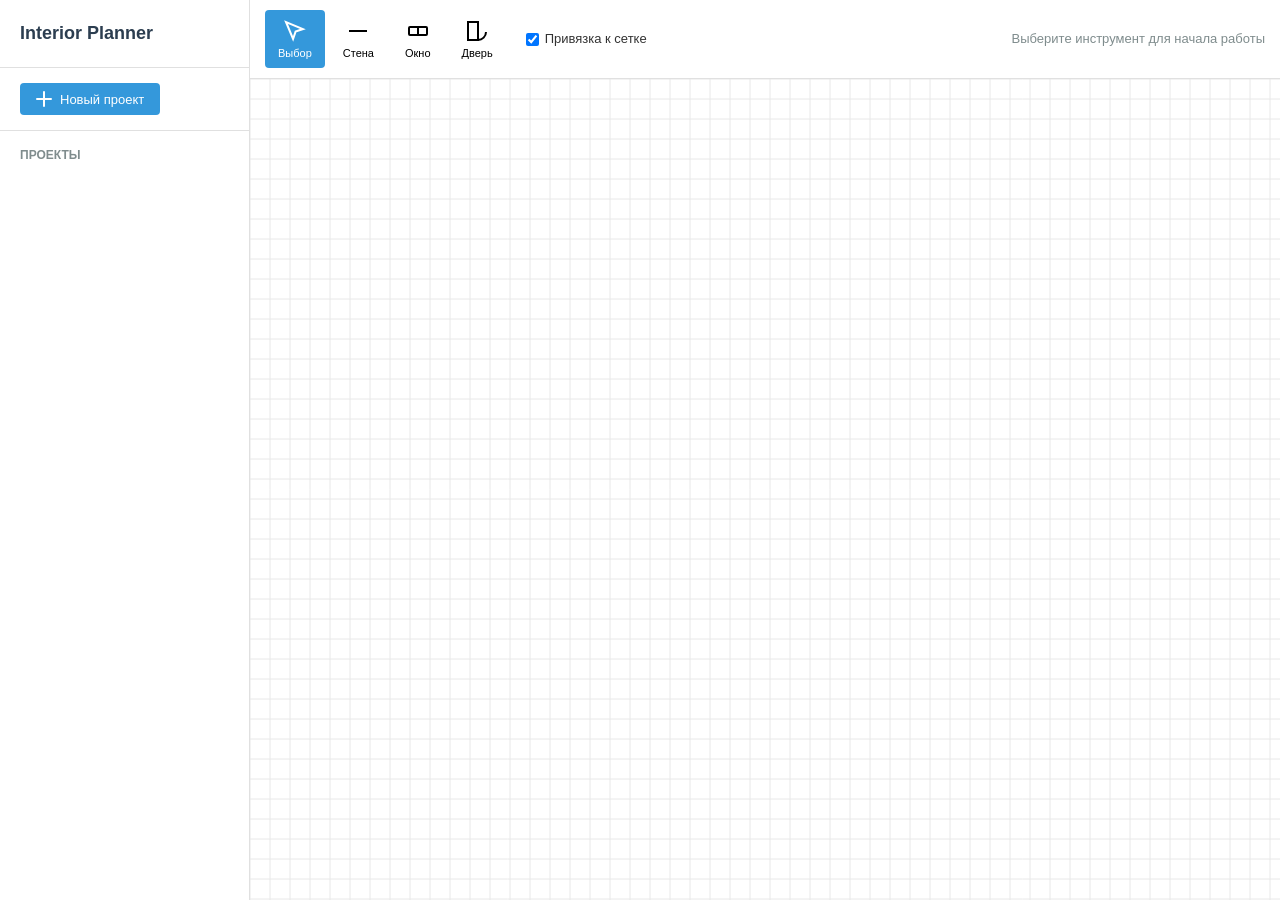
==== index.html @ abf4302a "Interior Planner MVP Implementation with Canvas Drawing and Project Management Key features implemen" ====
<!DOCTYPE html>
<html lang="ru">
<head>
    <meta charset="UTF-8">
    <meta name="viewport" content="width=device-width, initial-scale=1.0">
    <title>Interior Planner - Планировщик интерьеров</title>
    <link rel="stylesheet" href="styles.css">
</head>
<body>
    <div class="app-container">
        <!-- Sidebar - Project Manager -->
        <aside class="sidebar">
            <div class="sidebar-header">
                <h1>Interior Planner</h1>
            </div>
            <div class="project-controls">
                <button id="newProjectBtn" class="btn btn-primary">
                    <svg width="16" height="16" viewBox="0 0 16 16" fill="currentColor">
                        <path d="M8 0a1 1 0 0 1 1 1v6h6a1 1 0 1 1 0 2H9v6a1 1 0 1 1-2 0V9H1a1 1 0 0 1 0-2h6V1a1 1 0 0 1 1-1z"/>
                    </svg>
                    Новый проект
                </button>
            </div>
            <div class="projects-list">
                <h2>Проекты</h2>
                <ul id="projectsList"></ul>
            </div>
            <div class="selected-project-info" id="selectedProjectInfo" style="display: none;">
                <h3>Текущий проект</h3>
                <p id="currentProjectName"></p>
                <div class="project-actions">
                    <button id="duplicateProjectBtn" class="btn btn-secondary">
                        <svg width="16" height="16" viewBox="0 0 16 16" fill="currentColor">
                            <path d="M4 2a2 2 0 0 1 2-2h8a2 2 0 0 1 2 2v8a2 2 0 0 1-2 2H6a2 2 0 0 1-2-2V2zm2-1a1 1 0 0 0-1 1v8a1 1 0 0 0 1 1h8a1 1 0 0 0 1-1V2a1 1 0 0 0-1-1H6zM2 5a1 1 0 0 0-1 1v8a1 1 0 0 0 1 1h8a1 1 0 0 0 1-1v-1h1v1a2 2 0 0 1-2 2H2a2 2 0 0 1-2-2V6a2 2 0 0 1 2-2h1v1H2z"/>
                        </svg>
                        Копировать
                    </button>
                    <button id="deleteProjectBtn" class="btn btn-danger">
                        <svg width="16" height="16" viewBox="0 0 16 16" fill="currentColor">
                            <path d="M5.5 5.5A.5.5 0 0 1 6 6v6a.5.5 0 0 1-1 0V6a.5.5 0 0 1 .5-.5zm2.5 0a.5.5 0 0 1 .5.5v6a.5.5 0 0 1-1 0V6a.5.5 0 0 1 .5-.5zm3 .5a.5.5 0 0 0-1 0v6a.5.5 0 0 0 1 0V6z"/>
                            <path fill-rule="evenodd" d="M14.5 3a1 1 0 0 1-1 1H13v9a2 2 0 0 1-2 2H5a2 2 0 0 1-2-2V4h-.5a1 1 0 0 1-1-1V2a1 1 0 0 1 1-1H6a1 1 0 0 1 1-1h2a1 1 0 0 1 1 1h3.5a1 1 0 0 1 1 1v1zM4.118 4 4 4.059V13a1 1 0 0 0 1 1h6a1 1 0 0 0 1-1V4.059L11.882 4H4.118zM2.5 3V2h11v1h-11z"/>
                        </svg>
                        Удалить
                    </button>
                </div>
            </div>
        </aside>

        <!-- Main Content -->
        <main class="main-content">
            <!-- Toolbar -->
            <header class="toolbar">
                <div class="tool-group">
                    <button id="selectTool" class="tool-btn active" title="Выделение">
                        <svg width="24" height="24" viewBox="0 0 24 24" fill="none" stroke="currentColor" stroke-width="2">
                            <path d="M3 3l7.07 16.97 2.51-7.39 7.39-2.51L3 3z"/>
                        </svg>
                        <span>Выбор</span>
                    </button>
                    <button id="wallTool" class="tool-btn" title="Стена">
                        <svg width="24" height="24" viewBox="0 0 24 24" fill="none" stroke="currentColor" stroke-width="2">
                            <line x1="3" y1="12" x2="21" y2="12"/>
                        </svg>
                        <span>Стена</span>
                    </button>
                    <button id="windowTool" class="tool-btn" title="Окно">
                        <svg width="24" height="24" viewBox="0 0 24 24" fill="none" stroke="currentColor" stroke-width="2">
                            <rect x="3" y="8" width="18" height="8" rx="1"/>
                            <line x1="12" y1="8" x2="12" y2="16"/>
                        </svg>
                        <span>Окно</span>
                    </button>
                    <button id="doorTool" class="tool-btn" title="Дверь">
                        <svg width="24" height="24" viewBox="0 0 24 24" fill="none" stroke="currentColor" stroke-width="2">
                            <rect x="3" y="3" width="10" height="18"/>
                            <path d="M13 21a8 8 0 0 0 8-8"/>
                        </svg>
                        <span>Дверь</span>
                    </button>
                </div>
                <div class="tool-group">
                    <label class="checkbox-label">
                        <input type="checkbox" id="snapToGrid" checked>
                        <span>Привязка к сетке</span>
                    </label>
                </div>
                <div class="tool-info" id="toolInfo">
                    Выберите инструмент для начала работы
                </div>
            </header>

            <!-- Canvas Container -->
            <div class="canvas-container">
                <canvas id="planCanvas"></canvas>
            </div>

            <!-- Properties Panel -->
            <aside class="properties-panel" id="propertiesPanel" style="display: none;">
                <h3>Свойства</h3>
                <div id="propertiesContent"></div>
            </aside>
        </main>
    </div>

    <!-- Modal for new project -->
    <div id="modalOverlay" class="modal-overlay" style="display: none;">
        <div class="modal">
            <h2 id="modalTitle">Новый проект</h2>
            <input type="text" id="modalInput" placeholder="Название проекта" autofocus>
            <div class="modal-actions">
                <button id="modalCancelBtn" class="btn btn-secondary">Отмена</button>
                <button id="modalConfirmBtn" class="btn btn-primary">OK</button>
            </div>
        </div>
    </div>

    <!-- Room name input overlay -->
    <div id="roomNameInput" class="room-name-input" style="display: none;">
        <input type="text" id="roomNameField" placeholder="Название комнаты">
    </div>

    <script src="app.js"></script>
</body>
</html>
---- styles.css ----
/* Reset and Base Styles */
* {
    margin: 0;
    padding: 0;
    box-sizing: border-box;
}

body {
    font-family: -apple-system, BlinkMacSystemFont, 'Segoe UI', Roboto, Oxygen, Ubuntu, Cantarell, sans-serif;
    font-size: 14px;
    line-height: 1.5;
    color: #333;
    background-color: #f5f5f5;
    overflow: hidden;
}

/* App Container */
.app-container {
    display: flex;
    height: 100vh;
    width: 100vw;
}

/* Sidebar */
.sidebar {
    width: 280px;
    min-width: 280px;
    background-color: #fff;
    border-right: 1px solid #e0e0e0;
    display: flex;
    flex-direction: column;
    overflow-y: auto;
}

.sidebar-header {
    padding: 20px;
    border-bottom: 1px solid #e0e0e0;
}

.sidebar-header h1 {
    font-size: 18px;
    font-weight: 600;
    color: #2c3e50;
}

.project-controls {
    padding: 15px 20px;
    border-bottom: 1px solid #e0e0e0;
}

.projects-list {
    padding: 15px 20px;
    flex: 1;
    overflow-y: auto;
}

.projects-list h2 {
    font-size: 12px;
    font-weight: 600;
    color: #7f8c8d;
    text-transform: uppercase;
    margin-bottom: 10px;
}

#projectsList {
    list-style: none;
}

#projectsList li {
    padding: 10px 15px;
    margin-bottom: 5px;
    border-radius: 4px;
    cursor: pointer;
    transition: background-color 0.2s;
}

#projectsList li:hover {
    background-color: #f0f0f0;
}

#projectsList li.active {
    background-color: #3498db;
    color: white;
}

.selected-project-info {
    padding: 15px 20px;
    border-top: 1px solid #e0e0e0;
    background-color: #fafafa;
}

.selected-project-info h3 {
    font-size: 12px;
    font-weight: 600;
    color: #7f8c8d;
    text-transform: uppercase;
    margin-bottom: 5px;
}

#currentProjectName {
    font-size: 16px;
    font-weight: 500;
    margin-bottom: 15px;
}

.project-actions {
    display: flex;
    gap: 10px;
}

/* Buttons */
.btn {
    display: inline-flex;
    align-items: center;
    gap: 8px;
    padding: 8px 16px;
    border: none;
    border-radius: 4px;
    font-size: 13px;
    font-weight: 500;
    cursor: pointer;
    transition: all 0.2s;
}

.btn-primary {
    background-color: #3498db;
    color: white;
}

.btn-primary:hover {
    background-color: #2980b9;
}

.btn-secondary {
    background-color: #ecf0f1;
    color: #2c3e50;
}

.btn-secondary:hover {
    background-color: #bdc3c7;
}

.btn-danger {
    background-color: #e74c3c;
    color: white;
}

.btn-danger:hover {
    background-color: #c0392b;
}

/* Main Content */
.main-content {
    flex: 1;
    display: flex;
    flex-direction: column;
    overflow: hidden;
}

/* Toolbar */
.toolbar {
    display: flex;
    align-items: center;
    gap: 20px;
    padding: 10px 20px;
    background-color: #fff;
    border-bottom: 1px solid #e0e0e0;
}

.tool-group {
    display: flex;
    gap: 5px;
    align-items: center;
}

.tool-btn {
    display: flex;
    flex-direction: column;
    align-items: center;
    gap: 4px;
    padding: 8px 12px;
    border: 1px solid transparent;
    border-radius: 4px;
    background-color: transparent;
    cursor: pointer;
    transition: all 0.2s;
}

.tool-btn:hover {
    background-color: #f0f0f0;
}

.tool-btn.active {
    background-color: #3498db;
    color: white;
}

.tool-btn svg {
    width: 24px;
    height: 24px;
}

.tool-btn span {
    font-size: 11px;
}

.checkbox-label {
    display: flex;
    align-items: center;
    gap: 6px;
    font-size: 13px;
    cursor: pointer;
}

.tool-info {
    margin-left: auto;
    font-size: 13px;
    color: #7f8c8d;
}

/* Canvas Container */
.canvas-container {
    flex: 1;
    position: relative;
    overflow: hidden;
    background-color: #fff;
}

#planCanvas {
    display: block;
    cursor: crosshair;
}

/* Properties Panel */
.properties-panel {
    width: 250px;
    min-width: 250px;
    background-color: #fff;
    border-left: 1px solid #e0e0e0;
    padding: 15px 20px;
    overflow-y: auto;
}

.properties-panel h3 {
    font-size: 14px;
    font-weight: 600;
    margin-bottom: 15px;
    color: #2c3e50;
}

.property-item {
    margin-bottom: 15px;
}

.property-item label {
    display: block;
    font-size: 12px;
    color: #7f8c8d;
    margin-bottom: 5px;
}

.property-item input,
.property-item select {
    width: 100%;
    padding: 8px;
    border: 1px solid #e0e0e0;
    border-radius: 4px;
    font-size: 13px;
}

/* Modal */
.modal-overlay {
    position: fixed;
    top: 0;
    left: 0;
    right: 0;
    bottom: 0;
    background-color: rgba(0, 0, 0, 0.5);
    display: flex;
    align-items: center;
    justify-content: center;
    z-index: 1000;
}

.modal {
    background-color: #fff;
    padding: 30px;
    border-radius: 8px;
    min-width: 350px;
    max-width: 500px;
}

.modal h2 {
    font-size: 18px;
    font-weight: 600;
    margin-bottom: 20px;
    color: #2c3e50;
}

.modal input[type="text"] {
    width: 100%;
    padding: 10px;
    border: 1px solid #e0e0e0;
    border-radius: 4px;
    font-size: 14px;
    margin-bottom: 20px;
}

.modal-actions {
    display: flex;
    justify-content: flex-end;
    gap: 10px;
}

/* Room Name Input */
.room-name-input {
    position: absolute;
    z-index: 100;
}

.room-name-input input {
    padding: 8px 12px;
    border: 2px solid #3498db;
    border-radius: 4px;
    font-size: 14px;
    font-weight: 500;
    outline: none;
}

/* Responsive */
@media (max-width: 1366px) {
    .sidebar {
        width: 250px;
        min-width: 250px;
    }
    
    .toolbar {
        padding: 10px 15px;
    }
}
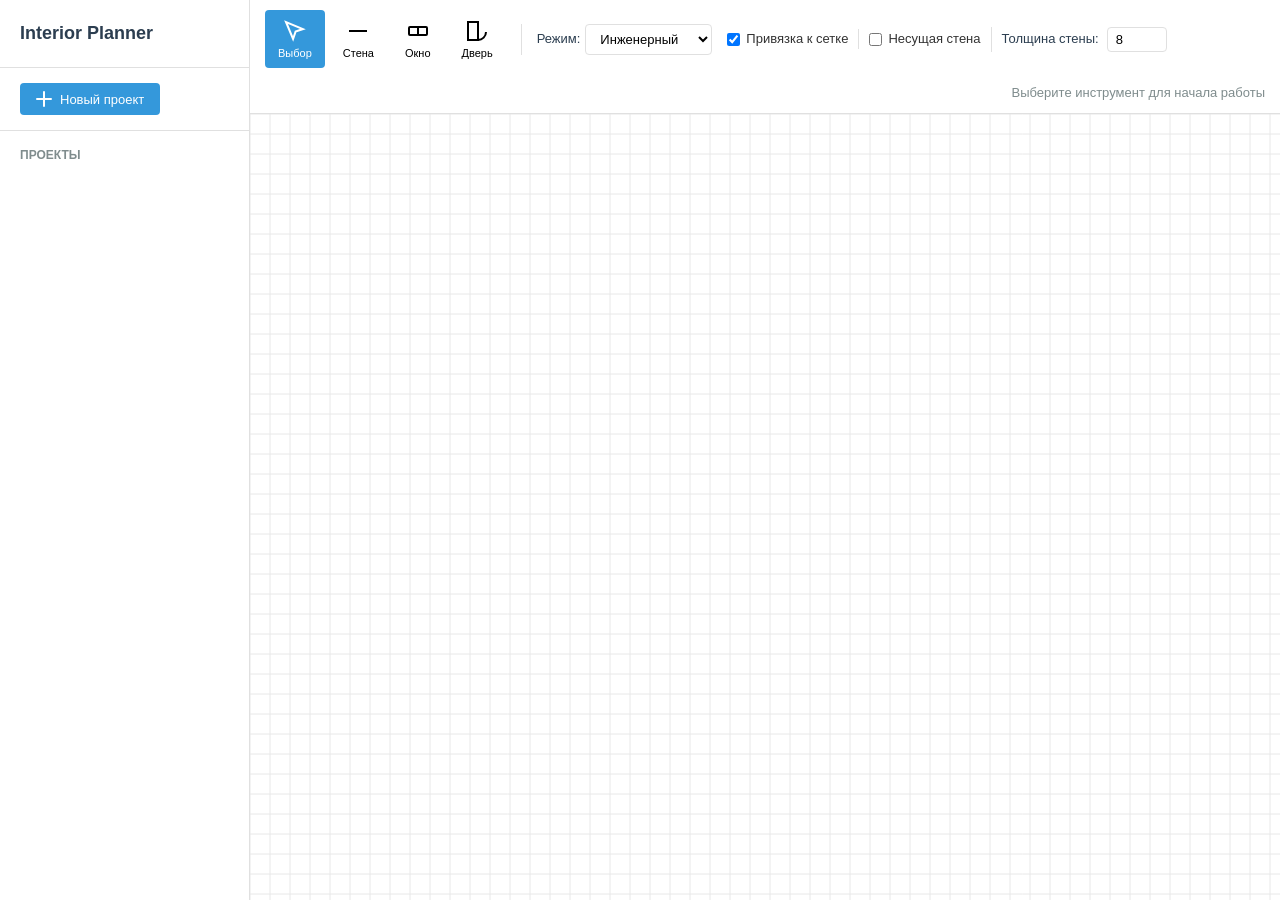
==== commit 372ac4da: "update branch" ====
--- a/index.html
+++ b/index.html
@@ -78,10 +78,25 @@
                         <span>Дверь</span>
                     </button>
                 </div>
+                <div class="tool-group mode-toggle">
+                    <label class="mode-label">Режим:</label>
+                    <select id="viewModeSelect">
+                        <option value="engineer">Инженерный</option>
+                        <option value="designer">Дизайнерский</option>
+                    </select>
+                </div>
                 <div class="tool-group">
                     <label class="checkbox-label">
                         <input type="checkbox" id="snapToGrid" checked>
                         <span>Привязка к сетке</span>
+                    </label>
+                    <label class="checkbox-label wall-type-label">
+                        <input type="checkbox" id="loadBearingWall">
+                        <span>Несущая стена</span>
+                    </label>
+                    <label class="tool-label">
+                        <span>Толщина стены:</span>
+                        <input type="number" id="wallThickness" value="8" min="4" max="40" step="2">
                     </label>
                 </div>
                 <div class="tool-info" id="toolInfo">
@@ -98,6 +113,66 @@
             <aside class="properties-panel" id="propertiesPanel" style="display: none;">
                 <h3>Свойства</h3>
                 <div id="propertiesContent"></div>
+            </aside>
+
+            <!-- Designer Mode Panel -->
+            <aside class="designer-panel" id="designerPanel" style="display: none;">
+                <h3>Мебель и отделка</h3>
+                <div class="designer-section">
+                    <h4>Мебель</h4>
+                    <div class="furniture-grid" id="furnitureGrid">
+                        <div class="furniture-item" data-type="bed">
+                            <div class="furniture-icon bed-icon"></div>
+                            <span>Кровать</span>
+                        </div>
+                        <div class="furniture-item" data-type="sofa">
+                            <div class="furniture-icon sofa-icon"></div>
+                            <span>Диван</span>
+                        </div>
+                        <div class="furniture-item" data-type="table">
+                            <div class="furniture-icon table-icon"></div>
+                            <span>Стол</span>
+                        </div>
+                        <div class="furniture-item" data-type="chair">
+                            <div class="furniture-icon chair-icon"></div>
+                            <span>Стул</span>
+                        </div>
+                        <div class="furniture-item" data-type="wardrobe">
+                            <div class="furniture-icon wardrobe-icon"></div>
+                            <span>Шкаф</span>
+                        </div>
+                        <div class="furniture-item" data-type="kitchen">
+                            <div class="furniture-icon kitchen-icon"></div>
+                            <span>Кухня</span>
+                        </div>
+                    </div>
+                </div>
+                <div class="designer-section">
+                    <h4>Покрытие пола</h4>
+                    <div class="floor-options" id="floorOptions">
+                        <button class="floor-btn" data-floor="none">Нет</button>
+                        <button class="floor-btn" data-floor="parquet">Паркет</button>
+                        <button class="floor-btn" data-floor="tile">Кафель</button>
+                        <button class="floor-btn" data-floor="carpet">Ковер</button>
+                        <label class="floor-btn upload-btn">
+                            Загрузить
+                            <input type="file" id="floorUpload" accept="image/*" style="display: none;">
+                        </label>
+                    </div>
+                </div>
+                <div class="designer-section">
+                    <h4>Обои (для комнат)</h4>
+                    <div class="wallpaper-options" id="wallpaperOptions">
+                        <button class="wallpaper-btn" data-wallpaper="none">Нет</button>
+                        <button class="wallpaper-btn" data-wallpaper="plain">Гладкие</button>
+                        <button class="wallpaper-btn" data-wallpaper="pattern">Узор</button>
+                        <button class="wallpaper-btn" data-wallpaper="brick">Кирпич</button>
+                        <label class="wallpaper-btn upload-btn">
+                            Загрузить
+                            <input type="file" id="wallpaperUpload" accept="image/*" style="display: none;">
+                        </label>
+                    </div>
+                </div>
             </aside>
         </main>
     </div>
--- a/styles.css
+++ b/styles.css
@@ -161,16 +161,37 @@
 .toolbar {
     display: flex;
     align-items: center;
-    gap: 20px;
+    gap: 15px;
     padding: 10px 20px;
     background-color: #fff;
     border-bottom: 1px solid #e0e0e0;
+    flex-wrap: wrap;
 }
 
 .tool-group {
     display: flex;
     gap: 5px;
     align-items: center;
+}
+
+.mode-toggle {
+    border-left: 1px solid #e0e0e0;
+    padding-left: 15px;
+}
+
+.mode-label {
+    font-size: 13px;
+    font-weight: 500;
+    color: #2c3e50;
+}
+
+#viewModeSelect {
+    padding: 6px 10px;
+    border: 1px solid #e0e0e0;
+    border-radius: 4px;
+    font-size: 13px;
+    background-color: #fff;
+    cursor: pointer;
 }
 
 .tool-btn {
@@ -210,6 +231,31 @@
     gap: 6px;
     font-size: 13px;
     cursor: pointer;
+}
+
+.wall-type-label {
+    border-left: 1px solid #e0e0e0;
+    padding-left: 10px;
+    margin-left: 5px;
+}
+
+.tool-label {
+    display: flex;
+    align-items: center;
+    gap: 8px;
+    font-size: 13px;
+    color: #2c3e50;
+    border-left: 1px solid #e0e0e0;
+    padding-left: 10px;
+    margin-left: 5px;
+}
+
+.tool-label input[type="number"] {
+    width: 60px;
+    padding: 4px 8px;
+    border: 1px solid #e0e0e0;
+    border-radius: 4px;
+    font-size: 13px;
 }
 
 .tool-info {
@@ -266,6 +312,149 @@
     border: 1px solid #e0e0e0;
     border-radius: 4px;
     font-size: 13px;
+}
+
+/* Designer Panel */
+.designer-panel {
+    width: 280px;
+    min-width: 280px;
+    background-color: #fff;
+    border-left: 1px solid #e0e0e0;
+    padding: 15px 20px;
+    overflow-y: auto;
+}
+
+.designer-panel h3 {
+    font-size: 14px;
+    font-weight: 600;
+    margin-bottom: 20px;
+    color: #2c3e50;
+}
+
+.designer-section {
+    margin-bottom: 25px;
+}
+
+.designer-section h4 {
+    font-size: 12px;
+    font-weight: 600;
+    color: #7f8c8d;
+    text-transform: uppercase;
+    margin-bottom: 12px;
+}
+
+.furniture-grid {
+    display: grid;
+    grid-template-columns: repeat(3, 1fr);
+    gap: 10px;
+}
+
+.furniture-item {
+    display: flex;
+    flex-direction: column;
+    align-items: center;
+    padding: 10px 5px;
+    border: 1px solid #e0e0e0;
+    border-radius: 4px;
+    cursor: pointer;
+    transition: all 0.2s;
+    text-align: center;
+}
+
+.furniture-item:hover {
+    background-color: #f0f0f0;
+    border-color: #3498db;
+}
+
+.furniture-item.selected {
+    background-color: #e8f4fc;
+    border-color: #3498db;
+}
+
+.furniture-item span {
+    font-size: 11px;
+    margin-top: 5px;
+    color: #2c3e50;
+}
+
+.furniture-icon {
+    width: 40px;
+    height: 40px;
+    border: 2px solid #2c3e50;
+    border-radius: 4px;
+}
+
+.bed-icon {
+    background: repeating-linear-gradient(45deg, #2c3e50, #2c3e50 2px, transparent 2px, transparent 4px);
+}
+
+.sofa-icon {
+    background: repeating-linear-gradient(90deg, #2c3e50, #2c3e50 2px, transparent 2px, transparent 4px);
+}
+
+.table-icon {
+    background: radial-gradient(circle, #2c3e50 2px, transparent 2px);
+    background-size: 6px 6px;
+}
+
+.chair-icon {
+    background: linear-gradient(45deg, #2c3e50 25%, transparent 25%, transparent 75%, #2c3e50 75%, #2c3e50),
+                linear-gradient(45deg, #2c3e50 25%, transparent 25%, transparent 75%, #2c3e50 75%, #2c3e50);
+    background-size: 4px 4px;
+    background-position: 0 0, 2px 2px;
+}
+
+.wardrobe-icon {
+    background: repeating-linear-gradient(0deg, #2c3e50, #2c3e50 2px, transparent 2px, transparent 6px);
+}
+
+.kitchen-icon {
+    background: repeating-linear-gradient(135deg, #2c3e50, #2c3e50 2px, transparent 2px, transparent 4px);
+}
+
+.floor-options,
+.wallpaper-options {
+    display: flex;
+    flex-wrap: wrap;
+    gap: 8px;
+}
+
+.floor-btn,
+.wallpaper-btn {
+    padding: 8px 12px;
+    border: 1px solid #e0e0e0;
+    border-radius: 4px;
+    background-color: #fff;
+    font-size: 12px;
+    cursor: pointer;
+    transition: all 0.2s;
+}
+
+.floor-btn:hover,
+.wallpaper-btn:hover {
+    background-color: #f0f0f0;
+}
+
+.floor-btn.active,
+.wallpaper-btn.active {
+    background-color: #3498db;
+    color: white;
+    border-color: #3498db;
+}
+
+.upload-btn {
+    position: relative;
+    overflow: hidden;
+}
+
+.upload-btn input {
+    position: absolute;
+    top: 0;
+    left: 0;
+    width: 100%;
+    height: 100%;
+    opacity: 0;
+    cursor: pointer;
 }
 
 /* Modal */
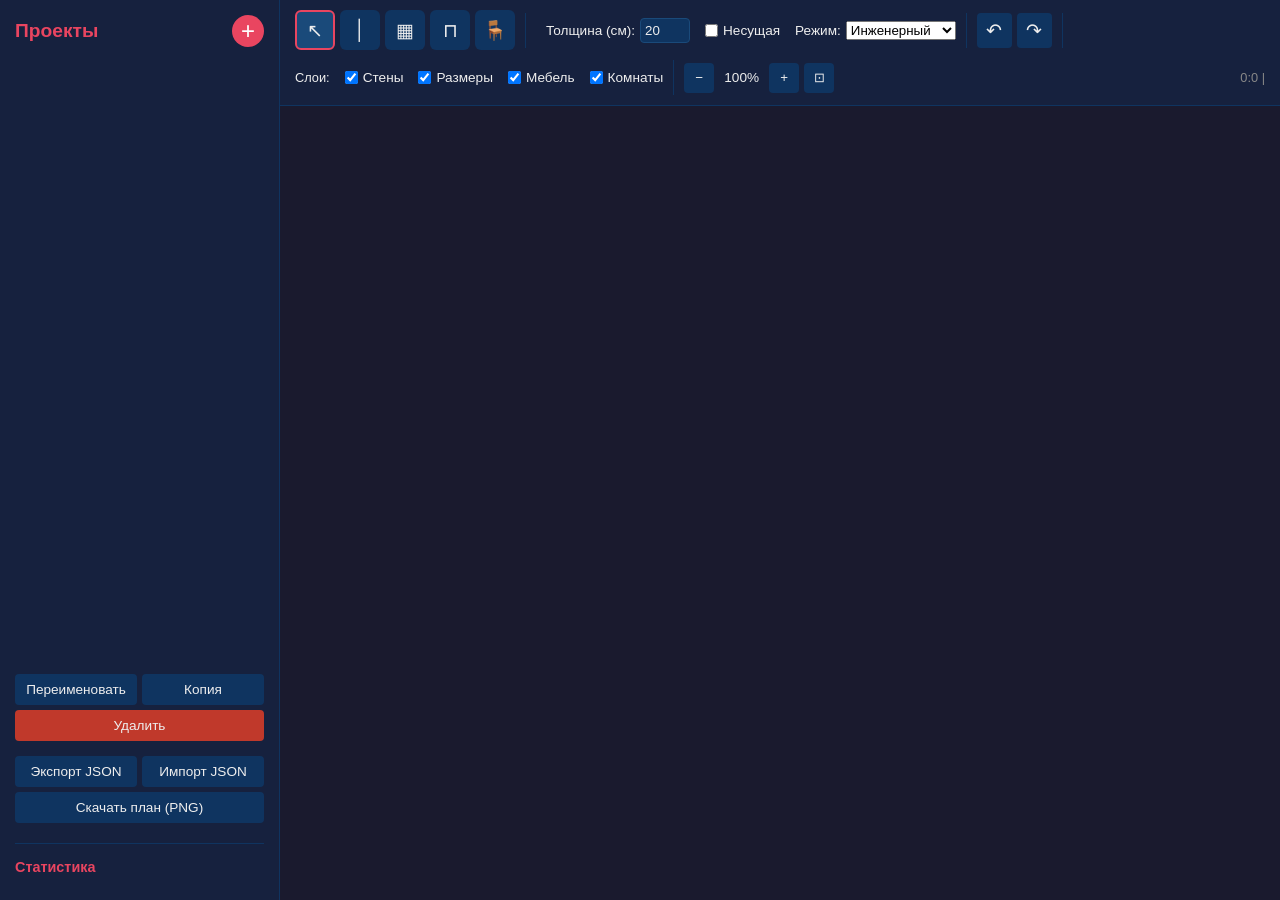
==== commit 5a5b3b8e: "update branch" ====
--- a/index.html
+++ b/index.html
@@ -3,197 +3,158 @@
 <head>
     <meta charset="UTF-8">
     <meta name="viewport" content="width=device-width, initial-scale=1.0">
-    <title>Interior Planner - Планировщик интерьеров</title>
+    <title>Interior Planner Pro</title>
     <link rel="stylesheet" href="styles.css">
 </head>
 <body>
-    <div class="app-container">
-        <!-- Sidebar - Project Manager -->
-        <aside class="sidebar">
-            <div class="sidebar-header">
-                <h1>Interior Planner</h1>
+    <div id="app">
+        <!-- Боковая панель проектов -->
+        <aside id="sidebar">
+            <div class="panel-header">
+                <h2>Проекты</h2>
+                <button id="btn-new-project" title="Новый проект">+</button>
             </div>
-            <div class="project-controls">
-                <button id="newProjectBtn" class="btn btn-primary">
-                    <svg width="16" height="16" viewBox="0 0 16 16" fill="currentColor">
-                        <path d="M8 0a1 1 0 0 1 1 1v6h6a1 1 0 1 1 0 2H9v6a1 1 0 1 1-2 0V9H1a1 1 0 0 1 0-2h6V1a1 1 0 0 1 1-1z"/>
-                    </svg>
-                    Новый проект
-                </button>
+            <ul id="project-list"></ul>
+            <div class="project-actions">
+                <button id="btn-rename">Переименовать</button>
+                <button id="btn-duplicate">Копия</button>
+                <button id="btn-delete" class="danger">Удалить</button>
             </div>
-            <div class="projects-list">
-                <h2>Проекты</h2>
-                <ul id="projectsList"></ul>
+            <div class="export-actions">
+                <button id="btn-export-json">Экспорт JSON</button>
+                <label for="file-import" class="btn-label">Импорт JSON</label>
+                <input type="file" id="file-import" accept=".json" style="display:none">
+                <button id="btn-export-img">Скачать план (PNG)</button>
             </div>
-            <div class="selected-project-info" id="selectedProjectInfo" style="display: none;">
-                <h3>Текущий проект</h3>
-                <p id="currentProjectName"></p>
-                <div class="project-actions">
-                    <button id="duplicateProjectBtn" class="btn btn-secondary">
-                        <svg width="16" height="16" viewBox="0 0 16 16" fill="currentColor">
-                            <path d="M4 2a2 2 0 0 1 2-2h8a2 2 0 0 1 2 2v8a2 2 0 0 1-2 2H6a2 2 0 0 1-2-2V2zm2-1a1 1 0 0 0-1 1v8a1 1 0 0 0 1 1h8a1 1 0 0 0 1-1V2a1 1 0 0 0-1-1H6zM2 5a1 1 0 0 0-1 1v8a1 1 0 0 0 1 1h8a1 1 0 0 0 1-1v-1h1v1a2 2 0 0 1-2 2H2a2 2 0 0 1-2-2V6a2 2 0 0 1 2-2h1v1H2z"/>
-                        </svg>
-                        Копировать
-                    </button>
-                    <button id="deleteProjectBtn" class="btn btn-danger">
-                        <svg width="16" height="16" viewBox="0 0 16 16" fill="currentColor">
-                            <path d="M5.5 5.5A.5.5 0 0 1 6 6v6a.5.5 0 0 1-1 0V6a.5.5 0 0 1 .5-.5zm2.5 0a.5.5 0 0 1 .5.5v6a.5.5 0 0 1-1 0V6a.5.5 0 0 1 .5-.5zm3 .5a.5.5 0 0 0-1 0v6a.5.5 0 0 0 1 0V6z"/>
-                            <path fill-rule="evenodd" d="M14.5 3a1 1 0 0 1-1 1H13v9a2 2 0 0 1-2 2H5a2 2 0 0 1-2-2V4h-.5a1 1 0 0 1-1-1V2a1 1 0 0 1 1-1H6a1 1 0 0 1 1-1h2a1 1 0 0 1 1 1h3.5a1 1 0 0 1 1 1v1zM4.118 4 4 4.059V13a1 1 0 0 0 1 1h6a1 1 0 0 0 1-1V4.059L11.882 4H4.118zM2.5 3V2h11v1h-11z"/>
-                        </svg>
-                        Удалить
-                    </button>
-                </div>
+            <div class="stats-panel">
+                <h3>Статистика</h3>
+                <div id="room-stats"></div>
+                <div id="total-area"></div>
             </div>
         </aside>
 
-        <!-- Main Content -->
-        <main class="main-content">
-            <!-- Toolbar -->
-            <header class="toolbar">
+        <!-- Основная область -->
+        <main id="workspace">
+            <!-- Верхняя панель инструментов -->
+            <header id="toolbar">
                 <div class="tool-group">
-                    <button id="selectTool" class="tool-btn active" title="Выделение">
-                        <svg width="24" height="24" viewBox="0 0 24 24" fill="none" stroke="currentColor" stroke-width="2">
-                            <path d="M3 3l7.07 16.97 2.51-7.39 7.39-2.51L3 3z"/>
-                        </svg>
-                        <span>Выбор</span>
-                    </button>
-                    <button id="wallTool" class="tool-btn" title="Стена">
-                        <svg width="24" height="24" viewBox="0 0 24 24" fill="none" stroke="currentColor" stroke-width="2">
-                            <line x1="3" y1="12" x2="21" y2="12"/>
-                        </svg>
-                        <span>Стена</span>
-                    </button>
-                    <button id="windowTool" class="tool-btn" title="Окно">
-                        <svg width="24" height="24" viewBox="0 0 24 24" fill="none" stroke="currentColor" stroke-width="2">
-                            <rect x="3" y="8" width="18" height="8" rx="1"/>
-                            <line x1="12" y1="8" x2="12" y2="16"/>
-                        </svg>
-                        <span>Окно</span>
-                    </button>
-                    <button id="doorTool" class="tool-btn" title="Дверь">
-                        <svg width="24" height="24" viewBox="0 0 24 24" fill="none" stroke="currentColor" stroke-width="2">
-                            <rect x="3" y="3" width="10" height="18"/>
-                            <path d="M13 21a8 8 0 0 0 8-8"/>
-                        </svg>
-                        <span>Дверь</span>
-                    </button>
+                    <button class="tool active" data-tool="select" title="Выбор (V)">↖</button>
+                    <button class="tool" data-tool="wall" title="Стена (W)">│</button>
+                    <button class="tool" data-tool="window" title="Окно (O)">▦</button>
+                    <button class="tool" data-tool="door" title="Дверь (D)">⊓</button>
+                    <button class="tool" data-tool="furniture" title="Мебель (F)">🪑</button>
                 </div>
-                <div class="tool-group mode-toggle">
-                    <label class="mode-label">Режим:</label>
-                    <select id="viewModeSelect">
-                        <option value="engineer">Инженерный</option>
-                        <option value="designer">Дизайнерский</option>
-                    </select>
-                </div>
-                <div class="tool-group">
-                    <label class="checkbox-label">
-                        <input type="checkbox" id="snapToGrid" checked>
-                        <span>Привязка к сетке</span>
-                    </label>
-                    <label class="checkbox-label wall-type-label">
-                        <input type="checkbox" id="loadBearingWall">
-                        <span>Несущая стена</span>
-                    </label>
-                    <label class="tool-label">
-                        <span>Толщина стены:</span>
-                        <input type="number" id="wallThickness" value="8" min="4" max="40" step="2">
+
+                <div class="separator"></div>
+
+                <div class="tool-group settings-group">
+                    <label>Толщина (см): <input type="number" id="wall-thickness" value="20" min="4" max="40"></label>
+                    <label><input type="checkbox" id="is-load-bearing"> Несущая</label>
+                    <label>Режим: 
+                        <select id="view-mode">
+                            <option value="engineering">Инженерный</option>
+                            <option value="designer">Дизайнерский</option>
+                        </select>
                     </label>
                 </div>
-                <div class="tool-info" id="toolInfo">
-                    Выберите инструмент для начала работы
+
+                <div class="separator"></div>
+
+                <div class="tool-group history-group">
+                    <button id="btn-undo" title="Отменить (Ctrl+Z)">↶</button>
+                    <button id="btn-redo" title="Повторить (Ctrl+Y)">↷</button>
+                </div>
+
+                <div class="separator"></div>
+                
+                <div class="tool-group layers-group">
+                    <span>Слои:</span>
+                    <label><input type="checkbox" id="layer-walls" checked> Стены</label>
+                    <label><input type="checkbox" id="layer-dims" checked> Размеры</label>
+                    <label><input type="checkbox" id="layer-furniture" checked> Мебель</label>
+                    <label><input type="checkbox" id="layer-rooms" checked> Комнаты</label>
+                </div>
+
+                <div class="separator"></div>
+
+                <div class="tool-group view-controls">
+                    <button id="btn-zoom-out" title="Уменьшить">−</button>
+                    <span id="zoom-level">100%</span>
+                    <button id="btn-zoom-in" title="Увеличить">+</button>
+                    <button id="btn-fit-view" title="Показать всё">⊡</button>
+                </div>
+
+                <div class="status-bar">
+                    <span id="coords">0:0</span> | <span id="length-display"></span>
                 </div>
             </header>
 
-            <!-- Canvas Container -->
-            <div class="canvas-container">
-                <canvas id="planCanvas"></canvas>
+            <!-- Холст -->
+            <div id="canvas-container">
+                <canvas id="plan-canvas"></canvas>
             </div>
 
-            <!-- Properties Panel -->
-            <aside class="properties-panel" id="propertiesPanel" style="display: none;">
+            <!-- Панель свойств (контекстная) -->
+            <aside id="properties-panel" class="hidden">
                 <h3>Свойства</h3>
-                <div id="propertiesContent"></div>
+                <div id="prop-content"></div>
+                <button id="btn-delete-obj" class="danger">Удалить объект</button>
             </aside>
 
-            <!-- Designer Mode Panel -->
-            <aside class="designer-panel" id="designerPanel" style="display: none;">
-                <h3>Мебель и отделка</h3>
+            <!-- Панель дизайнера (мебель и материалы) -->
+            <aside id="designer-panel" class="hidden">
+                <h3>Библиотека</h3>
+                
                 <div class="designer-section">
                     <h4>Мебель</h4>
-                    <div class="furniture-grid" id="furnitureGrid">
-                        <div class="furniture-item" data-type="bed">
-                            <div class="furniture-icon bed-icon"></div>
-                            <span>Кровать</span>
-                        </div>
-                        <div class="furniture-item" data-type="sofa">
-                            <div class="furniture-icon sofa-icon"></div>
-                            <span>Диван</span>
-                        </div>
-                        <div class="furniture-item" data-type="table">
-                            <div class="furniture-icon table-icon"></div>
-                            <span>Стол</span>
-                        </div>
-                        <div class="furniture-item" data-type="chair">
-                            <div class="furniture-icon chair-icon"></div>
-                            <span>Стул</span>
-                        </div>
-                        <div class="furniture-item" data-type="wardrobe">
-                            <div class="furniture-icon wardrobe-icon"></div>
-                            <span>Шкаф</span>
-                        </div>
-                        <div class="furniture-item" data-type="kitchen">
-                            <div class="furniture-icon kitchen-icon"></div>
-                            <span>Кухня</span>
-                        </div>
+                    <div class="furniture-grid">
+                        <div class="furniture-item" data-type="bed"><span class="f-icon">🛏️</span><small>Кровать</small></div>
+                        <div class="furniture-item" data-type="sofa"><span class="f-icon">🛋️</span><small>Диван</small></div>
+                        <div class="furniture-item" data-type="table"><span class="f-icon">🍽️</span><small>Стол</small></div>
+                        <div class="furniture-item" data-type="chair"><span class="f-icon">🪑</span><small>Стул</small></div>
+                        <div class="furniture-item" data-type="tv"><span class="f-icon">📺</span><small>ТВ</small></div>
+                        <div class="furniture-item" data-type="plant"><span class="f-icon">🌿</span><small>Растение</small></div>
+                        <div class="furniture-item" data-type="bath"><span class="f-icon">🛁</span><small>Ванна</small></div>
+                        <div class="furniture-item" data-type="toilet"><span class="f-icon">🚽</span><small>Унитаз</small></div>
+                        <div class="furniture-item" data-type="sink"><span class="f-icon">🚰</span><small>Раковина</small></div>
+                        <div class="furniture-item" data-type="fridge"><span class="f-icon">❄️</span><small>Холод.</small></div>
+                        <div class="furniture-item" data-type="stove"><span class="f-icon">🔥</span><small>Плита</small></div>
+                        <div class="furniture-item" data-type="wardrobe"><span class="f-icon">🚪</span><small>Шкаф</small></div>
+                        <div class="furniture-item" data-type="desk"><span class="f-icon">🖥️</span><small>Стол</small></div>
+                        <div class="furniture-item" data-type="shelf"><span class="f-icon">📚</span><small>Полка</small></div>
                     </div>
                 </div>
+
                 <div class="designer-section">
-                    <h4>Покрытие пола</h4>
-                    <div class="floor-options" id="floorOptions">
-                        <button class="floor-btn" data-floor="none">Нет</button>
-                        <button class="floor-btn" data-floor="parquet">Паркет</button>
-                        <button class="floor-btn" data-floor="tile">Кафель</button>
-                        <button class="floor-btn" data-floor="carpet">Ковер</button>
-                        <label class="floor-btn upload-btn">
-                            Загрузить
-                            <input type="file" id="floorUpload" accept="image/*" style="display: none;">
-                        </label>
+                    <h4>Материалы пола</h4>
+                    <div class="material-grid">
+                        <button class="mat-btn" data-mat="none">Нет</button>
+                        <button class="mat-btn" data-mat="wood">Паркет</button>
+                        <button class="mat-btn" data-mat="tile">Кафель</button>
+                        <button class="mat-btn" data-mat="carpet">Ковер</button>
+                        <button class="mat-btn" data-mat="concrete">Бетон</button>
+                        <button class="mat-btn" data-mat="laminate">Ламинат</button>
                     </div>
+                    <label class="file-upload">
+                        Загрузить текстуру
+                        <input type="file" id="floor-texture-upload" accept="image/*" hidden>
+                    </label>
                 </div>
+
                 <div class="designer-section">
                     <h4>Обои (для комнат)</h4>
-                    <div class="wallpaper-options" id="wallpaperOptions">
-                        <button class="wallpaper-btn" data-wallpaper="none">Нет</button>
-                        <button class="wallpaper-btn" data-wallpaper="plain">Гладкие</button>
-                        <button class="wallpaper-btn" data-wallpaper="pattern">Узор</button>
-                        <button class="wallpaper-btn" data-wallpaper="brick">Кирпич</button>
-                        <label class="wallpaper-btn upload-btn">
-                            Загрузить
-                            <input type="file" id="wallpaperUpload" accept="image/*" style="display: none;">
-                        </label>
+                    <label>Цвет: <input type="color" id="wall-color-picker" value="#ffffff"></label>
+                    <div class="material-grid">
+                        <button class="mat-btn" data-pattern="solid">Сплошной</button>
+                        <button class="mat-btn" data-pattern="stripes">Полоска</button>
+                        <button class="mat-btn" data-pattern="dots">Горох</button>
+                        <button class="mat-btn" data-pattern="brick">Кирпич</button>
+                        <button class="mat-btn" data-pattern="wood">Дерево</button>
                     </div>
                 </div>
             </aside>
         </main>
     </div>
-
-    <!-- Modal for new project -->
-    <div id="modalOverlay" class="modal-overlay" style="display: none;">
-        <div class="modal">
-            <h2 id="modalTitle">Новый проект</h2>
-            <input type="text" id="modalInput" placeholder="Название проекта" autofocus>
-            <div class="modal-actions">
-                <button id="modalCancelBtn" class="btn btn-secondary">Отмена</button>
-                <button id="modalConfirmBtn" class="btn btn-primary">OK</button>
-            </div>
-        </div>
-    </div>
-
-    <!-- Room name input overlay -->
-    <div id="roomNameInput" class="room-name-input" style="display: none;">
-        <input type="text" id="roomNameField" placeholder="Название комнаты">
-    </div>
-
     <script src="app.js"></script>
 </body>
 </html>
--- a/styles.css
+++ b/styles.css
@@ -1,4 +1,3 @@
-/* Reset and Base Styles */
 * {
     margin: 0;
     padding: 0;
@@ -6,151 +5,132 @@
 }
 
 body {
-    font-family: -apple-system, BlinkMacSystemFont, 'Segoe UI', Roboto, Oxygen, Ubuntu, Cantarell, sans-serif;
-    font-size: 14px;
-    line-height: 1.5;
-    color: #333;
-    background-color: #f5f5f5;
+    font-family: 'Segoe UI', Tahoma, Geneva, Verdana, sans-serif;
+    background: #1a1a2e;
+    color: #eee;
     overflow: hidden;
 }
 
-/* App Container */
-.app-container {
+#app {
     display: flex;
     height: 100vh;
     width: 100vw;
 }
 
 /* Sidebar */
-.sidebar {
+#sidebar {
     width: 280px;
-    min-width: 280px;
-    background-color: #fff;
-    border-right: 1px solid #e0e0e0;
+    background: #16213e;
+    border-right: 1px solid #0f3460;
     display: flex;
     flex-direction: column;
+    padding: 15px;
     overflow-y: auto;
 }
 
-.sidebar-header {
-    padding: 20px;
-    border-bottom: 1px solid #e0e0e0;
-}
-
-.sidebar-header h1 {
-    font-size: 18px;
-    font-weight: 600;
-    color: #2c3e50;
-}
-
-.project-controls {
-    padding: 15px 20px;
-    border-bottom: 1px solid #e0e0e0;
-}
-
-.projects-list {
-    padding: 15px 20px;
+.panel-header {
+    display: flex;
+    justify-content: space-between;
+    align-items: center;
+    margin-bottom: 20px;
+}
+
+.panel-header h2 {
+    font-size: 1.2rem;
+    color: #e94560;
+}
+
+.panel-header button {
+    background: #e94560;
+    color: white;
+    border: none;
+    width: 32px;
+    height: 32px;
+    border-radius: 50%;
+    cursor: pointer;
+    font-size: 1.5rem;
+    line-height: 1;
+}
+
+#project-list {
+    list-style: none;
     flex: 1;
     overflow-y: auto;
 }
 
-.projects-list h2 {
-    font-size: 12px;
-    font-weight: 600;
-    color: #7f8c8d;
-    text-transform: uppercase;
-    margin-bottom: 10px;
-}
-
-#projectsList {
-    list-style: none;
-}
-
-#projectsList li {
+#project-list li {
     padding: 10px 15px;
     margin-bottom: 5px;
-    border-radius: 4px;
-    cursor: pointer;
-    transition: background-color 0.2s;
-}
-
-#projectsList li:hover {
-    background-color: #f0f0f0;
-}
-
-#projectsList li.active {
-    background-color: #3498db;
-    color: white;
-}
-
-.selected-project-info {
-    padding: 15px 20px;
-    border-top: 1px solid #e0e0e0;
-    background-color: #fafafa;
-}
-
-.selected-project-info h3 {
-    font-size: 12px;
-    font-weight: 600;
-    color: #7f8c8d;
-    text-transform: uppercase;
+    background: #0f3460;
+    border-radius: 5px;
+    cursor: pointer;
+    transition: background 0.2s;
+}
+
+#project-list li:hover {
+    background: #1a4a7a;
+}
+
+#project-list li.active {
+    background: #e94560;
+}
+
+.project-actions, .export-actions {
+    display: flex;
+    flex-wrap: wrap;
+    gap: 5px;
+    margin-top: 15px;
+}
+
+.project-actions button, .export-actions button, .btn-label {
+    flex: 1;
+    min-width: calc(50% - 3px);
+    padding: 8px;
+    background: #0f3460;
+    color: #eee;
+    border: none;
+    border-radius: 4px;
+    cursor: pointer;
+    font-size: 0.85rem;
+    text-align: center;
+}
+
+.btn-label {
+    display: inline-block;
+    text-decoration: none;
+}
+
+.project-actions button:hover, .export-actions button:hover, .btn-label:hover {
+    background: #1a4a7a;
+}
+
+.danger {
+    background: #c0392b !important;
+}
+
+.danger:hover {
+    background: #e74c3c !important;
+}
+
+.stats-panel {
+    margin-top: 20px;
+    padding-top: 15px;
+    border-top: 1px solid #0f3460;
+}
+
+.stats-panel h3 {
+    font-size: 0.9rem;
+    color: #e94560;
+    margin-bottom: 10px;
+}
+
+#room-stats, #total-area {
+    font-size: 0.85rem;
     margin-bottom: 5px;
 }
 
-#currentProjectName {
-    font-size: 16px;
-    font-weight: 500;
-    margin-bottom: 15px;
-}
-
-.project-actions {
-    display: flex;
-    gap: 10px;
-}
-
-/* Buttons */
-.btn {
-    display: inline-flex;
-    align-items: center;
-    gap: 8px;
-    padding: 8px 16px;
-    border: none;
-    border-radius: 4px;
-    font-size: 13px;
-    font-weight: 500;
-    cursor: pointer;
-    transition: all 0.2s;
-}
-
-.btn-primary {
-    background-color: #3498db;
-    color: white;
-}
-
-.btn-primary:hover {
-    background-color: #2980b9;
-}
-
-.btn-secondary {
-    background-color: #ecf0f1;
-    color: #2c3e50;
-}
-
-.btn-secondary:hover {
-    background-color: #bdc3c7;
-}
-
-.btn-danger {
-    background-color: #e74c3c;
-    color: white;
-}
-
-.btn-danger:hover {
-    background-color: #c0392b;
-}
-
-/* Main Content */
-.main-content {
+/* Main Workspace */
+#workspace {
     flex: 1;
     display: flex;
     flex-direction: column;
@@ -158,372 +138,338 @@
 }
 
 /* Toolbar */
-.toolbar {
-    display: flex;
-    align-items: center;
-    gap: 15px;
-    padding: 10px 20px;
-    background-color: #fff;
-    border-bottom: 1px solid #e0e0e0;
+#toolbar {
+    display: flex;
     flex-wrap: wrap;
+    align-items: center;
+    gap: 10px;
+    padding: 10px 15px;
+    background: #16213e;
+    border-bottom: 1px solid #0f3460;
 }
 
 .tool-group {
     display: flex;
+    align-items: center;
     gap: 5px;
-    align-items: center;
-}
-
-.mode-toggle {
-    border-left: 1px solid #e0e0e0;
-    padding-left: 15px;
-}
-
-.mode-label {
-    font-size: 13px;
-    font-weight: 500;
-    color: #2c3e50;
-}
-
-#viewModeSelect {
-    padding: 6px 10px;
-    border: 1px solid #e0e0e0;
-    border-radius: 4px;
-    font-size: 13px;
-    background-color: #fff;
-    cursor: pointer;
-}
-
-.tool-btn {
-    display: flex;
-    flex-direction: column;
-    align-items: center;
-    gap: 4px;
-    padding: 8px 12px;
-    border: 1px solid transparent;
-    border-radius: 4px;
-    background-color: transparent;
-    cursor: pointer;
-    transition: all 0.2s;
-}
-
-.tool-btn:hover {
-    background-color: #f0f0f0;
-}
-
-.tool-btn.active {
-    background-color: #3498db;
-    color: white;
-}
-
-.tool-btn svg {
-    width: 24px;
-    height: 24px;
-}
-
-.tool-btn span {
-    font-size: 11px;
-}
-
-.checkbox-label {
-    display: flex;
-    align-items: center;
-    gap: 6px;
-    font-size: 13px;
-    cursor: pointer;
-}
-
-.wall-type-label {
-    border-left: 1px solid #e0e0e0;
-    padding-left: 10px;
-    margin-left: 5px;
-}
-
-.tool-label {
-    display: flex;
-    align-items: center;
-    gap: 8px;
-    font-size: 13px;
-    color: #2c3e50;
-    border-left: 1px solid #e0e0e0;
-    padding-left: 10px;
-    margin-left: 5px;
-}
-
-.tool-label input[type="number"] {
-    width: 60px;
-    padding: 4px 8px;
-    border: 1px solid #e0e0e0;
-    border-radius: 4px;
-    font-size: 13px;
-}
-
-.tool-info {
+}
+
+.tool {
+    width: 40px;
+    height: 40px;
+    background: #0f3460;
+    border: 2px solid transparent;
+    border-radius: 6px;
+    color: #eee;
+    font-size: 1.2rem;
+    cursor: pointer;
+    display: flex;
+    align-items: center;
+    justify-content: center;
+}
+
+.tool:hover {
+    background: #1a4a7a;
+}
+
+.tool.active {
+    border-color: #e94560;
+    background: #1a4a7a;
+}
+
+.separator {
+    width: 1px;
+    height: 35px;
+    background: #0f3460;
+}
+
+.settings-group label, .layers-group label {
+    display: flex;
+    align-items: center;
+    gap: 5px;
+    font-size: 0.85rem;
+    margin-left: 10px;
+}
+
+.settings-group input[type="number"] {
+    width: 50px;
+    padding: 4px;
+    background: #0f3460;
+    border: 1px solid #1a4a7a;
+    color: #eee;
+    border-radius: 4px;
+}
+
+.history-group button {
+    width: 35px;
+    height: 35px;
+    background: #0f3460;
+    border: none;
+    border-radius: 4px;
+    color: #eee;
+    font-size: 1.2rem;
+    cursor: pointer;
+}
+
+.history-group button:hover {
+    background: #1a4a7a;
+}
+
+.history-group button:disabled {
+    opacity: 0.5;
+    cursor: not-allowed;
+}
+
+.layers-group {
+    font-size: 0.8rem;
+}
+
+.view-controls {
+    display: flex;
+    align-items: center;
+    gap: 5px;
+}
+
+.view-controls button {
+    width: 30px;
+    height: 30px;
+    background: #0f3460;
+    border: none;
+    border-radius: 4px;
+    color: #eee;
+    cursor: pointer;
+}
+
+.view-controls button:hover {
+    background: #1a4a7a;
+}
+
+#zoom-level {
+    font-size: 0.85rem;
+    min-width: 45px;
+    text-align: center;
+}
+
+.status-bar {
     margin-left: auto;
-    font-size: 13px;
-    color: #7f8c8d;
+    font-size: 0.8rem;
+    color: #888;
 }
 
 /* Canvas Container */
-.canvas-container {
+#canvas-container {
     flex: 1;
     position: relative;
     overflow: hidden;
-    background-color: #fff;
-}
-
-#planCanvas {
-    display: block;
-    cursor: crosshair;
-}
-
-/* Properties Panel */
-.properties-panel {
-    width: 250px;
-    min-width: 250px;
-    background-color: #fff;
-    border-left: 1px solid #e0e0e0;
-    padding: 15px 20px;
-    overflow-y: auto;
-}
-
-.properties-panel h3 {
-    font-size: 14px;
-    font-weight: 600;
-    margin-bottom: 15px;
-    color: #2c3e50;
-}
-
-.property-item {
-    margin-bottom: 15px;
-}
-
-.property-item label {
-    display: block;
-    font-size: 12px;
-    color: #7f8c8d;
-    margin-bottom: 5px;
-}
-
-.property-item input,
-.property-item select {
-    width: 100%;
-    padding: 8px;
-    border: 1px solid #e0e0e0;
-    border-radius: 4px;
-    font-size: 13px;
-}
-
-/* Designer Panel */
-.designer-panel {
-    width: 280px;
-    min-width: 280px;
-    background-color: #fff;
-    border-left: 1px solid #e0e0e0;
-    padding: 15px 20px;
-    overflow-y: auto;
-}
-
-.designer-panel h3 {
-    font-size: 14px;
-    font-weight: 600;
-    margin-bottom: 20px;
-    color: #2c3e50;
-}
-
-.designer-section {
-    margin-bottom: 25px;
-}
-
-.designer-section h4 {
-    font-size: 12px;
-    font-weight: 600;
-    color: #7f8c8d;
-    text-transform: uppercase;
-    margin-bottom: 12px;
-}
-
-.furniture-grid {
-    display: grid;
-    grid-template-columns: repeat(3, 1fr);
-    gap: 10px;
-}
-
-.furniture-item {
-    display: flex;
-    flex-direction: column;
-    align-items: center;
-    padding: 10px 5px;
-    border: 1px solid #e0e0e0;
-    border-radius: 4px;
-    cursor: pointer;
-    transition: all 0.2s;
-    text-align: center;
-}
-
-.furniture-item:hover {
-    background-color: #f0f0f0;
-    border-color: #3498db;
-}
-
-.furniture-item.selected {
-    background-color: #e8f4fc;
-    border-color: #3498db;
-}
-
-.furniture-item span {
-    font-size: 11px;
-    margin-top: 5px;
-    color: #2c3e50;
-}
-
-.furniture-icon {
-    width: 40px;
-    height: 40px;
-    border: 2px solid #2c3e50;
-    border-radius: 4px;
-}
-
-.bed-icon {
-    background: repeating-linear-gradient(45deg, #2c3e50, #2c3e50 2px, transparent 2px, transparent 4px);
-}
-
-.sofa-icon {
-    background: repeating-linear-gradient(90deg, #2c3e50, #2c3e50 2px, transparent 2px, transparent 4px);
-}
-
-.table-icon {
-    background: radial-gradient(circle, #2c3e50 2px, transparent 2px);
-    background-size: 6px 6px;
-}
-
-.chair-icon {
-    background: linear-gradient(45deg, #2c3e50 25%, transparent 25%, transparent 75%, #2c3e50 75%, #2c3e50),
-                linear-gradient(45deg, #2c3e50 25%, transparent 25%, transparent 75%, #2c3e50 75%, #2c3e50);
-    background-size: 4px 4px;
-    background-position: 0 0, 2px 2px;
-}
-
-.wardrobe-icon {
-    background: repeating-linear-gradient(0deg, #2c3e50, #2c3e50 2px, transparent 2px, transparent 6px);
-}
-
-.kitchen-icon {
-    background: repeating-linear-gradient(135deg, #2c3e50, #2c3e50 2px, transparent 2px, transparent 4px);
-}
-
-.floor-options,
-.wallpaper-options {
-    display: flex;
-    flex-wrap: wrap;
-    gap: 8px;
-}
-
-.floor-btn,
-.wallpaper-btn {
-    padding: 8px 12px;
-    border: 1px solid #e0e0e0;
-    border-radius: 4px;
-    background-color: #fff;
-    font-size: 12px;
-    cursor: pointer;
-    transition: all 0.2s;
-}
-
-.floor-btn:hover,
-.wallpaper-btn:hover {
-    background-color: #f0f0f0;
-}
-
-.floor-btn.active,
-.wallpaper-btn.active {
-    background-color: #3498db;
-    color: white;
-    border-color: #3498db;
-}
-
-.upload-btn {
-    position: relative;
-    overflow: hidden;
-}
-
-.upload-btn input {
+    background: #1a1a2e;
+}
+
+#plan-canvas {
     position: absolute;
     top: 0;
     left: 0;
+    cursor: crosshair;
+}
+
+/* Properties Panel */
+#properties-panel {
+    position: absolute;
+    top: 70px;
+    right: 20px;
+    width: 250px;
+    background: rgba(22, 33, 62, 0.95);
+    border: 1px solid #0f3460;
+    border-radius: 8px;
+    padding: 15px;
+    backdrop-filter: blur(10px);
+}
+
+#properties-panel.hidden {
+    display: none;
+}
+
+#properties-panel h3 {
+    color: #e94560;
+    margin-bottom: 10px;
+    font-size: 1rem;
+}
+
+#prop-content {
+    font-size: 0.85rem;
+}
+
+#prop-content label {
+    display: block;
+    margin-bottom: 8px;
+}
+
+#prop-content input, #prop-content select {
     width: 100%;
-    height: 100%;
-    opacity: 0;
-    cursor: pointer;
-}
-
-/* Modal */
-.modal-overlay {
-    position: fixed;
-    top: 0;
-    left: 0;
-    right: 0;
-    bottom: 0;
-    background-color: rgba(0, 0, 0, 0.5);
-    display: flex;
-    align-items: center;
-    justify-content: center;
-    z-index: 1000;
-}
-
-.modal {
-    background-color: #fff;
-    padding: 30px;
+    padding: 5px;
+    background: #0f3460;
+    border: 1px solid #1a4a7a;
+    color: #eee;
+    border-radius: 4px;
+    margin-top: 3px;
+}
+
+#btn-delete-obj {
+    width: 100%;
+    margin-top: 10px;
+    padding: 8px;
+    background: #c0392b;
+    color: white;
+    border: none;
+    border-radius: 4px;
+    cursor: pointer;
+}
+
+#btn-delete-obj:hover {
+    background: #e74c3c;
+}
+
+/* Designer Panel */
+#designer-panel {
+    position: absolute;
+    top: 70px;
+    right: 20px;
+    width: 280px;
+    max-height: calc(100vh - 140px);
+    overflow-y: auto;
+    background: rgba(22, 33, 62, 0.95);
+    border: 1px solid #0f3460;
     border-radius: 8px;
-    min-width: 350px;
-    max-width: 500px;
-}
-
-.modal h2 {
-    font-size: 18px;
-    font-weight: 600;
+    padding: 15px;
+    backdrop-filter: blur(10px);
+}
+
+#designer-panel.hidden {
+    display: none;
+}
+
+#designer-panel h3 {
+    color: #e94560;
+    margin-bottom: 15px;
+    font-size: 1rem;
+}
+
+.designer-section {
     margin-bottom: 20px;
-    color: #2c3e50;
-}
-
-.modal input[type="text"] {
+}
+
+.designer-section h4 {
+    font-size: 0.9rem;
+    color: #aaa;
+    margin-bottom: 10px;
+}
+
+.furniture-grid {
+    display: grid;
+    grid-template-columns: repeat(4, 1fr);
+    gap: 8px;
+}
+
+.furniture-item {
+    display: flex;
+    flex-direction: column;
+    align-items: center;
+    padding: 8px 4px;
+    background: #0f3460;
+    border-radius: 6px;
+    cursor: pointer;
+    transition: background 0.2s;
+}
+
+.furniture-item:hover {
+    background: #1a4a7a;
+}
+
+.f-icon {
+    font-size: 1.5rem;
+    filter: grayscale(100%);
+}
+
+.furniture-item:hover .f-icon {
+    filter: grayscale(0%);
+}
+
+.furniture-item small {
+    font-size: 0.65rem;
+    margin-top: 3px;
+    color: #aaa;
+}
+
+.material-grid {
+    display: grid;
+    grid-template-columns: repeat(3, 1fr);
+    gap: 5px;
+    margin-bottom: 10px;
+}
+
+.mat-btn {
+    padding: 6px;
+    background: #0f3460;
+    border: 1px solid #1a4a7a;
+    color: #eee;
+    border-radius: 4px;
+    cursor: pointer;
+    font-size: 0.75rem;
+}
+
+.mat-btn:hover {
+    background: #1a4a7a;
+}
+
+.mat-btn.active {
+    border-color: #e94560;
+    background: #1a4a7a;
+}
+
+.file-upload {
+    display: block;
     width: 100%;
-    padding: 10px;
-    border: 1px solid #e0e0e0;
-    border-radius: 4px;
-    font-size: 14px;
-    margin-bottom: 20px;
-}
-
-.modal-actions {
-    display: flex;
-    justify-content: flex-end;
-    gap: 10px;
-}
-
-/* Room Name Input */
-.room-name-input {
-    position: absolute;
-    z-index: 100;
-}
-
-.room-name-input input {
-    padding: 8px 12px;
-    border: 2px solid #3498db;
-    border-radius: 4px;
-    font-size: 14px;
-    font-weight: 500;
-    outline: none;
-}
-
-/* Responsive */
-@media (max-width: 1366px) {
-    .sidebar {
-        width: 250px;
-        min-width: 250px;
-    }
-    
-    .toolbar {
-        padding: 10px 15px;
-    }
-}
+    padding: 8px;
+    background: #0f3460;
+    border: 1px dashed #1a4a7a;
+    border-radius: 4px;
+    text-align: center;
+    cursor: pointer;
+    font-size: 0.85rem;
+}
+
+.file-upload:hover {
+    background: #1a4a7a;
+}
+
+#wall-color-picker {
+    width: 100%;
+    height: 35px;
+    border: none;
+    border-radius: 4px;
+    cursor: pointer;
+    margin-bottom: 10px;
+}
+
+/* Scrollbar */
+::-webkit-scrollbar {
+    width: 8px;
+    height: 8px;
+}
+
+::-webkit-scrollbar-track {
+    background: #16213e;
+}
+
+::-webkit-scrollbar-thumb {
+    background: #0f3460;
+    border-radius: 4px;
+}
+
+::-webkit-scrollbar-thumb:hover {
+    background: #1a4a7a;
+}
+
+/* Hidden utility */
+.hidden {
+    display: none !important;
+}
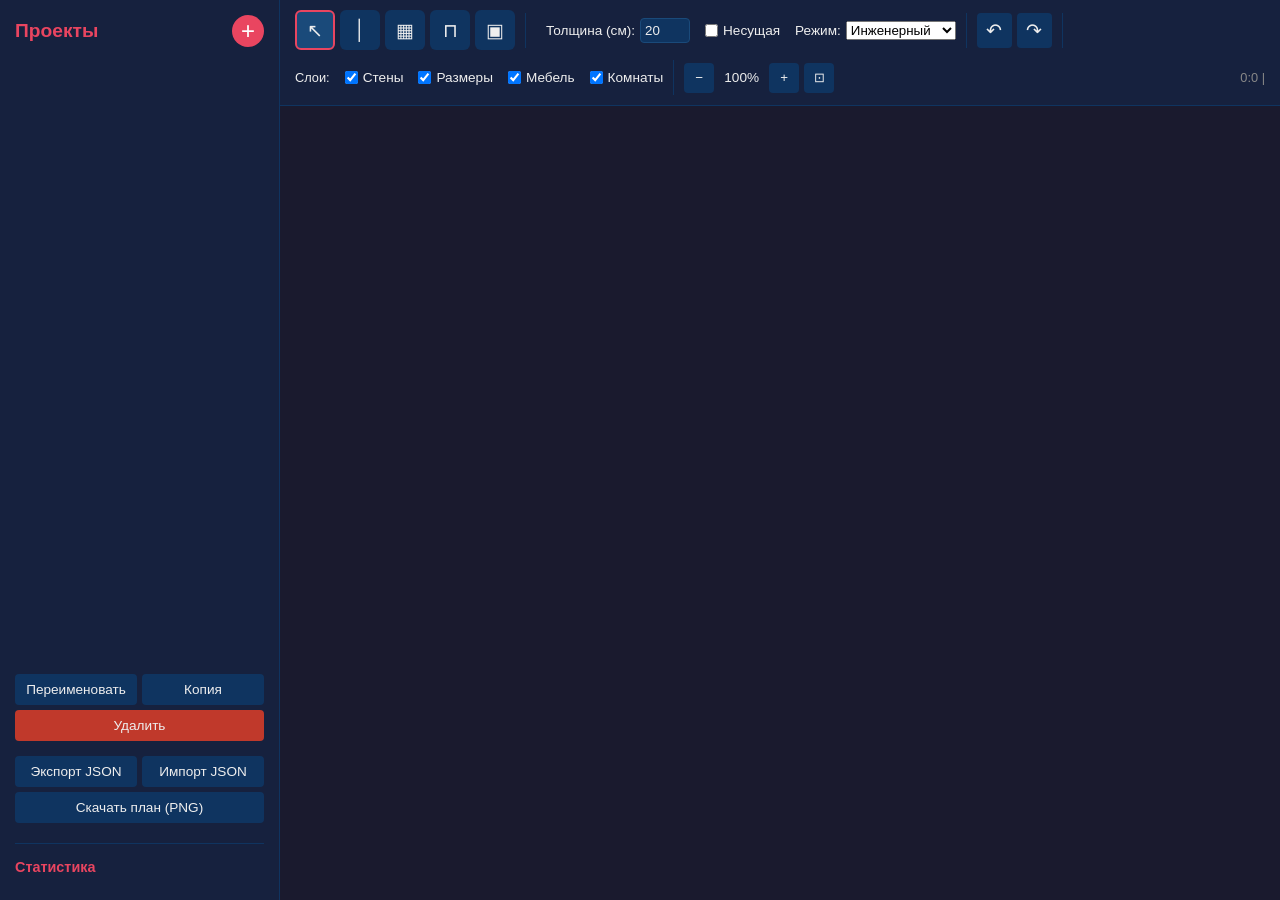
==== commit 9097eb0b: "update branch" ====
--- a/index.html
+++ b/index.html
@@ -42,7 +42,7 @@
                     <button class="tool" data-tool="wall" title="Стена (W)">│</button>
                     <button class="tool" data-tool="window" title="Окно (O)">▦</button>
                     <button class="tool" data-tool="door" title="Дверь (D)">⊓</button>
-                    <button class="tool" data-tool="furniture" title="Мебель (F)">🪑</button>
+                    <button class="tool" data-tool="furniture" title="Мебель (F)">▣</button>
                 </div>
 
                 <div class="separator"></div>
@@ -108,20 +108,20 @@
                 <div class="designer-section">
                     <h4>Мебель</h4>
                     <div class="furniture-grid">
-                        <div class="furniture-item" data-type="bed"><span class="f-icon">🛏️</span><small>Кровать</small></div>
-                        <div class="furniture-item" data-type="sofa"><span class="f-icon">🛋️</span><small>Диван</small></div>
-                        <div class="furniture-item" data-type="table"><span class="f-icon">🍽️</span><small>Стол</small></div>
-                        <div class="furniture-item" data-type="chair"><span class="f-icon">🪑</span><small>Стул</small></div>
-                        <div class="furniture-item" data-type="tv"><span class="f-icon">📺</span><small>ТВ</small></div>
-                        <div class="furniture-item" data-type="plant"><span class="f-icon">🌿</span><small>Растение</small></div>
-                        <div class="furniture-item" data-type="bath"><span class="f-icon">🛁</span><small>Ванна</small></div>
-                        <div class="furniture-item" data-type="toilet"><span class="f-icon">🚽</span><small>Унитаз</small></div>
-                        <div class="furniture-item" data-type="sink"><span class="f-icon">🚰</span><small>Раковина</small></div>
-                        <div class="furniture-item" data-type="fridge"><span class="f-icon">❄️</span><small>Холод.</small></div>
-                        <div class="furniture-item" data-type="stove"><span class="f-icon">🔥</span><small>Плита</small></div>
-                        <div class="furniture-item" data-type="wardrobe"><span class="f-icon">🚪</span><small>Шкаф</small></div>
-                        <div class="furniture-item" data-type="desk"><span class="f-icon">🖥️</span><small>Стол</small></div>
-                        <div class="furniture-item" data-type="shelf"><span class="f-icon">📚</span><small>Полка</small></div>
+                        <div class="furniture-item" data-type="bed"><span class="f-icon">⊟</span><small>Кровать</small></div>
+                        <div class="furniture-item" data-type="sofa"><span class="f-icon">▭</span><small>Диван</small></div>
+                        <div class="furniture-item" data-type="table"><span class="f-icon">◻</span><small>Стол</small></div>
+                        <div class="furniture-item" data-type="chair"><span class="f-icon">▯</span><small>Стул</small></div>
+                        <div class="furniture-item" data-type="tv"><span class="f-icon">◧</span><small>ТВ</small></div>
+                        <div class="furniture-item" data-type="plant"><span class="f-icon">◉</span><small>Растение</small></div>
+                        <div class="furniture-item" data-type="bath"><span class="f-icon">◡</span><small>Ванна</small></div>
+                        <div class="furniture-item" data-type="toilet"><span class="f-icon">○</span><small>Унитаз</small></div>
+                        <div class="furniture-item" data-type="sink"><span class="f-icon">◐</span><small>Раковина</small></div>
+                        <div class="furniture-item" data-type="fridge"><span class="f-icon">▣</span><small>Холод.</small></div>
+                        <div class="furniture-item" data-type="stove"><span class="f-icon">◈</span><small>Плита</small></div>
+                        <div class="furniture-item" data-type="wardrobe"><span class="f-icon">▤</span><small>Шкаф</small></div>
+                        <div class="furniture-item" data-type="desk"><span class="f-icon">▫</span><small>Стол</small></div>
+                        <div class="furniture-item" data-type="shelf"><span class="f-icon">≡</span><small>Полка</small></div>
                     </div>
                 </div>
 
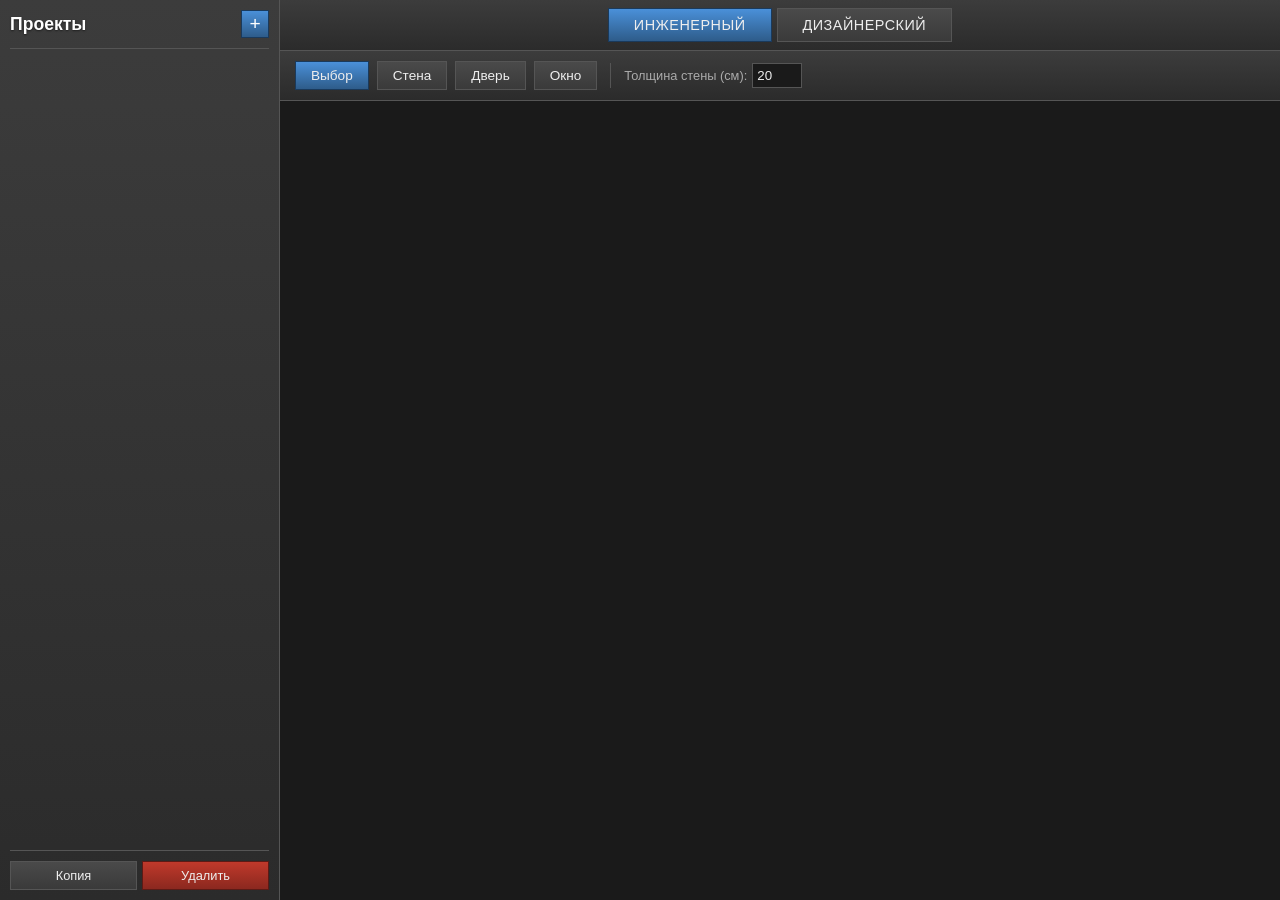
==== commit 9acf302f: "Initial implementation of apartment planner with dual mode interface - Implemented project managemen" ====
--- a/index.html
+++ b/index.html
@@ -3,12 +3,12 @@
 <head>
     <meta charset="UTF-8">
     <meta name="viewport" content="width=device-width, initial-scale=1.0">
-    <title>Interior Planner Pro</title>
+    <title>Планировщик Квартир</title>
     <link rel="stylesheet" href="styles.css">
 </head>
 <body>
     <div id="app">
-        <!-- Боковая панель проектов -->
+        <!-- Левая панель проектов -->
         <aside id="sidebar">
             <div class="panel-header">
                 <h2>Проекты</h2>
@@ -16,140 +16,137 @@
             </div>
             <ul id="project-list"></ul>
             <div class="project-actions">
-                <button id="btn-rename">Переименовать</button>
                 <button id="btn-duplicate">Копия</button>
                 <button id="btn-delete" class="danger">Удалить</button>
-            </div>
-            <div class="export-actions">
-                <button id="btn-export-json">Экспорт JSON</button>
-                <label for="file-import" class="btn-label">Импорт JSON</label>
-                <input type="file" id="file-import" accept=".json" style="display:none">
-                <button id="btn-export-img">Скачать план (PNG)</button>
-            </div>
-            <div class="stats-panel">
-                <h3>Статистика</h3>
-                <div id="room-stats"></div>
-                <div id="total-area"></div>
             </div>
         </aside>
 
         <!-- Основная область -->
         <main id="workspace">
-            <!-- Верхняя панель инструментов -->
-            <header id="toolbar">
-                <div class="tool-group">
-                    <button class="tool active" data-tool="select" title="Выбор (V)">↖</button>
-                    <button class="tool" data-tool="wall" title="Стена (W)">│</button>
-                    <button class="tool" data-tool="window" title="Окно (O)">▦</button>
-                    <button class="tool" data-tool="door" title="Дверь (D)">⊓</button>
-                    <button class="tool" data-tool="furniture" title="Мебель (F)">▣</button>
+            <!-- Верхняя панель режимов -->
+            <header id="mode-panel">
+                <div class="mode-group">
+                    <button class="mode-btn active" data-mode="engineering">Инженерный</button>
+                    <button class="mode-btn" data-mode="designer">Дизайнерский</button>
                 </div>
+            </header>
 
-                <div class="separator"></div>
-
-                <div class="tool-group settings-group">
-                    <label>Толщина (см): <input type="number" id="wall-thickness" value="20" min="4" max="40"></label>
-                    <label><input type="checkbox" id="is-load-bearing"> Несущая</label>
-                    <label>Режим: 
-                        <select id="view-mode">
-                            <option value="engineering">Инженерный</option>
-                            <option value="designer">Дизайнерский</option>
-                        </select>
+            <!-- Панель инструментов -->
+            <div id="toolbar-container">
+                <div id="toolbar-engineering" class="toolbar-section">
+                    <button class="tool-btn active" data-tool="select" title="Выбор">Выбор</button>
+                    <button class="tool-btn" data-tool="wall" title="Стена">Стена</button>
+                    <button class="tool-btn" data-tool="door" title="Дверь">Дверь</button>
+                    <button class="tool-btn" data-tool="window" title="Окно">Окно</button>
+                    <div class="tool-separator"></div>
+                    <label class="tool-label">Толщина стены (см):
+                        <input type="number" id="wall-thickness" value="20" min="5" max="50">
                     </label>
                 </div>
 
-                <div class="separator"></div>
-
-                <div class="tool-group history-group">
-                    <button id="btn-undo" title="Отменить (Ctrl+Z)">↶</button>
-                    <button id="btn-redo" title="Повторить (Ctrl+Y)">↷</button>
+                <div id="toolbar-designer" class="toolbar-section hidden">
+                    <button class="tool-btn active" data-tool="select" title="Выбор">Выбор</button>
+                    <div class="tool-separator"></div>
+                    <span class="tool-label">Мебель:</span>
+                    <button class="tool-btn" data-furniture-category="sofas">Диваны</button>
+                    <button class="tool-btn" data-furniture-category="tables">Столы</button>
+                    <button class="tool-btn" data-furniture-category="beds">Кровати</button>
+                    <button class="tool-btn" data-furniture-category="chairs">Стулья</button>
+                    <button class="tool-btn" data-furniture-category="lamps">Лампы</button>
+                    <button class="tool-btn" data-furniture-category="storage">Шкафы</button>
+                    <button class="tool-btn" data-furniture-category="kitchen">Кухня</button>
+                    <button class="tool-btn" data-furniture-category="bathroom">Ванная</button>
                 </div>
-
-                <div class="separator"></div>
-                
-                <div class="tool-group layers-group">
-                    <span>Слои:</span>
-                    <label><input type="checkbox" id="layer-walls" checked> Стены</label>
-                    <label><input type="checkbox" id="layer-dims" checked> Размеры</label>
-                    <label><input type="checkbox" id="layer-furniture" checked> Мебель</label>
-                    <label><input type="checkbox" id="layer-rooms" checked> Комнаты</label>
-                </div>
-
-                <div class="separator"></div>
-
-                <div class="tool-group view-controls">
-                    <button id="btn-zoom-out" title="Уменьшить">−</button>
-                    <span id="zoom-level">100%</span>
-                    <button id="btn-zoom-in" title="Увеличить">+</button>
-                    <button id="btn-fit-view" title="Показать всё">⊡</button>
-                </div>
-
-                <div class="status-bar">
-                    <span id="coords">0:0</span> | <span id="length-display"></span>
-                </div>
-            </header>
+            </div>
 
             <!-- Холст -->
             <div id="canvas-container">
                 <canvas id="plan-canvas"></canvas>
             </div>
 
-            <!-- Панель свойств (контекстная) -->
+            <!-- Контекстная панель свойств -->
             <aside id="properties-panel" class="hidden">
                 <h3>Свойства</h3>
                 <div id="prop-content"></div>
                 <button id="btn-delete-obj" class="danger">Удалить объект</button>
             </aside>
 
-            <!-- Панель дизайнера (мебель и материалы) -->
-            <aside id="designer-panel" class="hidden">
+            <!-- Панель библиотеки мебели (для дизайнерского режима) -->
+            <aside id="library-panel" class="hidden">
                 <h3>Библиотека</h3>
-                
-                <div class="designer-section">
-                    <h4>Мебель</h4>
-                    <div class="furniture-grid">
-                        <div class="furniture-item" data-type="bed"><span class="f-icon">⊟</span><small>Кровать</small></div>
-                        <div class="furniture-item" data-type="sofa"><span class="f-icon">▭</span><small>Диван</small></div>
-                        <div class="furniture-item" data-type="table"><span class="f-icon">◻</span><small>Стол</small></div>
-                        <div class="furniture-item" data-type="chair"><span class="f-icon">▯</span><small>Стул</small></div>
-                        <div class="furniture-item" data-type="tv"><span class="f-icon">◧</span><small>ТВ</small></div>
-                        <div class="furniture-item" data-type="plant"><span class="f-icon">◉</span><small>Растение</small></div>
-                        <div class="furniture-item" data-type="bath"><span class="f-icon">◡</span><small>Ванна</small></div>
-                        <div class="furniture-item" data-type="toilet"><span class="f-icon">○</span><small>Унитаз</small></div>
-                        <div class="furniture-item" data-type="sink"><span class="f-icon">◐</span><small>Раковина</small></div>
-                        <div class="furniture-item" data-type="fridge"><span class="f-icon">▣</span><small>Холод.</small></div>
-                        <div class="furniture-item" data-type="stove"><span class="f-icon">◈</span><small>Плита</small></div>
-                        <div class="furniture-item" data-type="wardrobe"><span class="f-icon">▤</span><small>Шкаф</small></div>
-                        <div class="furniture-item" data-type="desk"><span class="f-icon">▫</span><small>Стол</small></div>
-                        <div class="furniture-item" data-type="shelf"><span class="f-icon">≡</span><small>Полка</small></div>
+                <div id="library-content">
+                    <!-- Затышки для будущих изображений -->
+                    <div class="furniture-category" data-category="sofas">
+                        <h4>Диваны</h4>
+                        <div class="furniture-grid">
+                            <div class="furniture-item" data-type="sofa-single"><div class="img-placeholder">IMG</div><span>Одноместный</span></div>
+                            <div class="furniture-item" data-type="sofa-double"><div class="img-placeholder">IMG</div><span>Двухместный</span></div>
+                            <div class="furniture-item" data-type="sofa-corner"><div class="img-placeholder">IMG</div><span>Угловой</span></div>
+                            <div class="furniture-item" data-type="sofa-modular"><div class="img-placeholder">IMG</div><span>Модульный</span></div>
+                        </div>
                     </div>
-                </div>
-
-                <div class="designer-section">
-                    <h4>Материалы пола</h4>
-                    <div class="material-grid">
-                        <button class="mat-btn" data-mat="none">Нет</button>
-                        <button class="mat-btn" data-mat="wood">Паркет</button>
-                        <button class="mat-btn" data-mat="tile">Кафель</button>
-                        <button class="mat-btn" data-mat="carpet">Ковер</button>
-                        <button class="mat-btn" data-mat="concrete">Бетон</button>
-                        <button class="mat-btn" data-mat="laminate">Ламинат</button>
+                    <div class="furniture-category hidden" data-category="tables">
+                        <h4>Столы</h4>
+                        <div class="furniture-grid">
+                            <div class="furniture-item" data-type="table-dining"><div class="img-placeholder">IMG</div><span>Обеденный</span></div>
+                            <div class="furniture-item" data-type="table-coffee"><div class="img-placeholder">IMG</div><span>Журнальный</span></div>
+                            <div class="furniture-item" data-type="table-desk"><div class="img-placeholder">IMG</div><span>Рабочий</span></div>
+                            <div class="furniture-item" data-type="table-console"><div class="img-placeholder">IMG</div><span>Консоль</span></div>
+                        </div>
                     </div>
-                    <label class="file-upload">
-                        Загрузить текстуру
-                        <input type="file" id="floor-texture-upload" accept="image/*" hidden>
-                    </label>
-                </div>
-
-                <div class="designer-section">
-                    <h4>Обои (для комнат)</h4>
-                    <label>Цвет: <input type="color" id="wall-color-picker" value="#ffffff"></label>
-                    <div class="material-grid">
-                        <button class="mat-btn" data-pattern="solid">Сплошной</button>
-                        <button class="mat-btn" data-pattern="stripes">Полоска</button>
-                        <button class="mat-btn" data-pattern="dots">Горох</button>
-                        <button class="mat-btn" data-pattern="brick">Кирпич</button>
-                        <button class="mat-btn" data-pattern="wood">Дерево</button>
+                    <div class="furniture-category hidden" data-category="beds">
+                        <h4>Кровати</h4>
+                        <div class="furniture-grid">
+                            <div class="furniture-item" data-type="bed-single"><div class="img-placeholder">IMG</div><span>Односпальная</span></div>
+                            <div class="furniture-item" data-type="bed-double"><div class="img-placeholder">IMG</div><span>Двуспальная</span></div>
+                            <div class="furniture-item" data-type="bed-bunk"><div class="img-placeholder">IMG</div><span>Двухъярусная</span></div>
+                            <div class="furniture-item" data-type="bed-sofa"><div class="img-placeholder">IMG</div><span>Диван-кровать</span></div>
+                        </div>
+                    </div>
+                    <div class="furniture-category hidden" data-category="chairs">
+                        <h4>Стулья</h4>
+                        <div class="furniture-grid">
+                            <div class="furniture-item" data-type="chair-dining"><div class="img-placeholder">IMG</div><span>Обеденный</span></div>
+                            <div class="furniture-item" data-type="chair-office"><div class="img-placeholder">IMG</div><span>Офисный</span></div>
+                            <div class="furniture-item" data-type="chair-bar"><div class="img-placeholder">IMG</div><span>Барный</span></div>
+                            <div class="furniture-item" data-type="chair-armchair"><div class="img-placeholder">IMG</div><span>Кресло</span></div>
+                        </div>
+                    </div>
+                    <div class="furniture-category hidden" data-category="lamps">
+                        <h4>Лампы</h4>
+                        <div class="furniture-grid">
+                            <div class="furniture-item" data-type="lamp-floor"><div class="img-placeholder">IMG</div><span>Торшер</span></div>
+                            <div class="furniture-item" data-type="lamp-table"><div class="img-placeholder">IMG</div><span>Настольная</span></div>
+                            <div class="furniture-item" data-type="lamp-ceiling"><div class="img-placeholder">IMG</div><span>Потолочная</span></div>
+                            <div class="furniture-item" data-type="lamp-wall"><div class="img-placeholder">IMG</div><span>Настенная</span></div>
+                        </div>
+                    </div>
+                    <div class="furniture-category hidden" data-category="storage">
+                        <h4>Шкафы</h4>
+                        <div class="furniture-grid">
+                            <div class="furniture-item" data-type="wardrobe-2door"><div class="img-placeholder">IMG</div><span>2-дверный</span></div>
+                            <div class="furniture-item" data-type="wardrobe-3door"><div class="img-placeholder">IMG</div><span>3-дверный</span></div>
+                            <div class="furniture-item" data-type="wardrobe-sliding"><div class="img-placeholder">IMG</div><span>Шкаф-купе</span></div>
+                            <div class="furniture-item" data-type="bookshelf"><div class="img-placeholder">IMG</div><span>Стеллаж</span></div>
+                        </div>
+                    </div>
+                    <div class="furniture-category hidden" data-category="kitchen">
+                        <h4>Кухня</h4>
+                        <div class="furniture-grid">
+                            <div class="furniture-item" data-type="fridge"><div class="img-placeholder">IMG</div><span>Холодильник</span></div>
+                            <div class="furniture-item" data-type="stove"><div class="img-placeholder">IMG</div><span>Плита</span></div>
+                            <div class="furniture-item" data-type="sink"><div class="img-placeholder">IMG</div><span>Раковина</span></div>
+                            <div class="furniture-item" data-type="cabinet"><div class="img-placeholder">IMG</div><span>Шкафчик</span></div>
+                        </div>
+                    </div>
+                    <div class="furniture-category hidden" data-category="bathroom">
+                        <h4>Ванная</h4>
+                        <div class="furniture-grid">
+                            <div class="furniture-item" data-type="bath"><div class="img-placeholder">IMG</div><span>Ванна</span></div>
+                            <div class="furniture-item" data-type="toilet"><div class="img-placeholder">IMG</div><span>Унитаз</span></div>
+                            <div class="furniture-item" data-type="shower"><div class="img-placeholder">IMG</div><span>Душ</span></div>
+                            <div class="furniture-item" data-type="vanity"><div class="img-placeholder">IMG</div><span>Тумба</span></div>
+                        </div>
                     </div>
                 </div>
             </aside>
--- a/styles.css
+++ b/styles.css
@@ -6,7 +6,7 @@
 
 body {
     font-family: 'Segoe UI', Tahoma, Geneva, Verdana, sans-serif;
-    background: #1a1a2e;
+    background: #2b2b2b;
     color: #eee;
     overflow: hidden;
 }
@@ -20,11 +20,11 @@
 /* Sidebar */
 #sidebar {
     width: 280px;
-    background: #16213e;
-    border-right: 1px solid #0f3460;
+    background: linear-gradient(180deg, #3c3c3c 0%, #2b2b2b 100%);
+    border-right: 1px solid #555;
     display: flex;
     flex-direction: column;
-    padding: 15px;
+    padding: 10px;
     overflow-y: auto;
 }
 
@@ -32,24 +32,31 @@
     display: flex;
     justify-content: space-between;
     align-items: center;
-    margin-bottom: 20px;
+    margin-bottom: 15px;
+    padding-bottom: 10px;
+    border-bottom: 1px solid #555;
 }
 
 .panel-header h2 {
+    font-size: 1.1rem;
+    color: #fff;
+    text-shadow: 0 1px 2px rgba(0,0,0,0.5);
+}
+
+.panel-header button {
+    background: linear-gradient(180deg, #4a90d9 0%, #2e5c8a 100%);
+    color: white;
+    border: 1px solid #1a3a5c;
+    width: 28px;
+    height: 28px;
+    border-radius: 0;
+    cursor: pointer;
     font-size: 1.2rem;
-    color: #e94560;
-}
-
-.panel-header button {
-    background: #e94560;
-    color: white;
-    border: none;
-    width: 32px;
-    height: 32px;
-    border-radius: 50%;
-    cursor: pointer;
-    font-size: 1.5rem;
     line-height: 1;
+}
+
+.panel-header button:hover {
+    background: linear-gradient(180deg, #5a9fe9 0%, #3e6c9a 100%);
 }
 
 #project-list {
@@ -59,74 +66,57 @@
 }
 
 #project-list li {
-    padding: 10px 15px;
-    margin-bottom: 5px;
-    background: #0f3460;
-    border-radius: 5px;
-    cursor: pointer;
-    transition: background 0.2s;
+    padding: 8px 12px;
+    margin-bottom: 3px;
+    background: linear-gradient(180deg, #4a4a4a 0%, #3a3a3a 100%);
+    border: 1px solid #555;
+    cursor: pointer;
+    transition: background 0.15s;
 }
 
 #project-list li:hover {
-    background: #1a4a7a;
+    background: linear-gradient(180deg, #5a5a5a 0%, #4a4a4a 100%);
+    border-color: #666;
 }
 
 #project-list li.active {
-    background: #e94560;
-}
-
-.project-actions, .export-actions {
+    background: linear-gradient(180deg, #4a90d9 0%, #2e5c8a 100%);
+    border-color: #1a3a5c;
+}
+
+.project-actions {
     display: flex;
     flex-wrap: wrap;
     gap: 5px;
-    margin-top: 15px;
-}
-
-.project-actions button, .export-actions button, .btn-label {
+    margin-top: 10px;
+    padding-top: 10px;
+    border-top: 1px solid #555;
+}
+
+.project-actions button {
     flex: 1;
     min-width: calc(50% - 3px);
-    padding: 8px;
-    background: #0f3460;
-    color: #eee;
-    border: none;
-    border-radius: 4px;
-    cursor: pointer;
-    font-size: 0.85rem;
-    text-align: center;
-}
-
-.btn-label {
-    display: inline-block;
-    text-decoration: none;
-}
-
-.project-actions button:hover, .export-actions button:hover, .btn-label:hover {
-    background: #1a4a7a;
+    padding: 6px 10px;
+    background: linear-gradient(180deg, #4a4a4a 0%, #3a3a3a 100%);
+    color: #eee;
+    border: 1px solid #555;
+    border-radius: 0;
+    cursor: pointer;
+    font-size: 0.8rem;
+}
+
+.project-actions button:hover {
+    background: linear-gradient(180deg, #5a5a5a 0%, #4a4a4a 100%);
+    border-color: #666;
 }
 
 .danger {
-    background: #c0392b !important;
+    background: linear-gradient(180deg, #c0392b 0%, #8b281f 100%) !important;
+    border-color: #5c1a15 !important;
 }
 
 .danger:hover {
-    background: #e74c3c !important;
-}
-
-.stats-panel {
-    margin-top: 20px;
-    padding-top: 15px;
-    border-top: 1px solid #0f3460;
-}
-
-.stats-panel h3 {
-    font-size: 0.9rem;
-    color: #e94560;
-    margin-bottom: 10px;
-}
-
-#room-stats, #total-area {
-    font-size: 0.85rem;
-    margin-bottom: 5px;
+    background: linear-gradient(180deg, #e74c3c 0%, #a33 100%) !important;
 }
 
 /* Main Workspace */
@@ -137,123 +127,102 @@
     overflow: hidden;
 }
 
-/* Toolbar */
-#toolbar {
-    display: flex;
+/* Mode Panel */
+#mode-panel {
+    display: flex;
+    justify-content: center;
+    padding: 8px 15px;
+    background: linear-gradient(180deg, #3c3c3c 0%, #2b2b2b 100%);
+    border-bottom: 1px solid #555;
+}
+
+.mode-group {
+    display: flex;
+    gap: 5px;
+}
+
+.mode-btn {
+    padding: 8px 25px;
+    background: linear-gradient(180deg, #4a4a4a 0%, #3a3a3a 100%);
+    color: #eee;
+    border: 1px solid #555;
+    border-radius: 0;
+    cursor: pointer;
+    font-size: 0.9rem;
+    text-transform: uppercase;
+    letter-spacing: 0.5px;
+}
+
+.mode-btn:hover {
+    background: linear-gradient(180deg, #5a5a5a 0%, #4a4a4a 100%);
+    border-color: #666;
+}
+
+.mode-btn.active {
+    background: linear-gradient(180deg, #4a90d9 0%, #2e5c8a 100%);
+    border-color: #1a3a5c;
+}
+
+/* Toolbar Container */
+#toolbar-container {
+    padding: 10px 15px;
+    background: linear-gradient(180deg, #3c3c3c 0%, #2b2b2b 100%);
+    border-bottom: 1px solid #555;
+}
+
+.toolbar-section {
+    display: flex;
+    align-items: center;
+    gap: 8px;
     flex-wrap: wrap;
-    align-items: center;
-    gap: 10px;
-    padding: 10px 15px;
-    background: #16213e;
-    border-bottom: 1px solid #0f3460;
-}
-
-.tool-group {
+}
+
+.toolbar-section.hidden {
+    display: none;
+}
+
+.tool-btn {
+    padding: 6px 15px;
+    background: linear-gradient(180deg, #4a4a4a 0%, #3a3a3a 100%);
+    color: #eee;
+    border: 1px solid #555;
+    border-radius: 0;
+    cursor: pointer;
+    font-size: 0.85rem;
+}
+
+.tool-btn:hover {
+    background: linear-gradient(180deg, #5a5a5a 0%, #4a4a4a 100%);
+    border-color: #666;
+}
+
+.tool-btn.active {
+    background: linear-gradient(180deg, #4a90d9 0%, #2e5c8a 100%);
+    border-color: #1a3a5c;
+}
+
+.tool-separator {
+    width: 1px;
+    height: 25px;
+    background: #555;
+    margin: 0 5px;
+}
+
+.tool-label {
+    font-size: 0.8rem;
+    color: #aaa;
     display: flex;
     align-items: center;
     gap: 5px;
 }
 
-.tool {
-    width: 40px;
-    height: 40px;
-    background: #0f3460;
-    border: 2px solid transparent;
-    border-radius: 6px;
-    color: #eee;
-    font-size: 1.2rem;
-    cursor: pointer;
-    display: flex;
-    align-items: center;
-    justify-content: center;
-}
-
-.tool:hover {
-    background: #1a4a7a;
-}
-
-.tool.active {
-    border-color: #e94560;
-    background: #1a4a7a;
-}
-
-.separator {
-    width: 1px;
-    height: 35px;
-    background: #0f3460;
-}
-
-.settings-group label, .layers-group label {
-    display: flex;
-    align-items: center;
-    gap: 5px;
-    font-size: 0.85rem;
-    margin-left: 10px;
-}
-
-.settings-group input[type="number"] {
+.tool-label input[type="number"] {
     width: 50px;
     padding: 4px;
-    background: #0f3460;
-    border: 1px solid #1a4a7a;
-    color: #eee;
-    border-radius: 4px;
-}
-
-.history-group button {
-    width: 35px;
-    height: 35px;
-    background: #0f3460;
-    border: none;
-    border-radius: 4px;
-    color: #eee;
-    font-size: 1.2rem;
-    cursor: pointer;
-}
-
-.history-group button:hover {
-    background: #1a4a7a;
-}
-
-.history-group button:disabled {
-    opacity: 0.5;
-    cursor: not-allowed;
-}
-
-.layers-group {
-    font-size: 0.8rem;
-}
-
-.view-controls {
-    display: flex;
-    align-items: center;
-    gap: 5px;
-}
-
-.view-controls button {
-    width: 30px;
-    height: 30px;
-    background: #0f3460;
-    border: none;
-    border-radius: 4px;
-    color: #eee;
-    cursor: pointer;
-}
-
-.view-controls button:hover {
-    background: #1a4a7a;
-}
-
-#zoom-level {
-    font-size: 0.85rem;
-    min-width: 45px;
-    text-align: center;
-}
-
-.status-bar {
-    margin-left: auto;
-    font-size: 0.8rem;
-    color: #888;
+    background: #1a1a1a;
+    border: 1px solid #555;
+    color: #eee;
+    border-radius: 0;
 }
 
 /* Canvas Container */
@@ -261,7 +230,7 @@
     flex: 1;
     position: relative;
     overflow: hidden;
-    background: #1a1a2e;
+    background: #1a1a1a;
 }
 
 #plan-canvas {
@@ -274,14 +243,12 @@
 /* Properties Panel */
 #properties-panel {
     position: absolute;
-    top: 70px;
+    top: 120px;
     right: 20px;
     width: 250px;
-    background: rgba(22, 33, 62, 0.95);
-    border: 1px solid #0f3460;
-    border-radius: 8px;
-    padding: 15px;
-    backdrop-filter: blur(10px);
+    background: linear-gradient(180deg, #3c3c3c 0%, #2b2b2b 100%);
+    border: 1px solid #555;
+    padding: 12px;
 }
 
 #properties-panel.hidden {
@@ -289,9 +256,11 @@
 }
 
 #properties-panel h3 {
-    color: #e94560;
+    color: #fff;
     margin-bottom: 10px;
-    font-size: 1rem;
+    font-size: 0.95rem;
+    padding-bottom: 8px;
+    border-bottom: 1px solid #555;
 }
 
 #prop-content {
@@ -306,10 +275,10 @@
 #prop-content input, #prop-content select {
     width: 100%;
     padding: 5px;
-    background: #0f3460;
-    border: 1px solid #1a4a7a;
-    color: #eee;
-    border-radius: 4px;
+    background: #1a1a1a;
+    border: 1px solid #555;
+    color: #eee;
+    border-radius: 0;
     margin-top: 3px;
 }
 
@@ -317,50 +286,56 @@
     width: 100%;
     margin-top: 10px;
     padding: 8px;
-    background: #c0392b;
+    background: linear-gradient(180deg, #c0392b 0%, #8b281f 100%);
     color: white;
-    border: none;
-    border-radius: 4px;
+    border: 1px solid #5c1a15;
+    border-radius: 0;
     cursor: pointer;
 }
 
 #btn-delete-obj:hover {
-    background: #e74c3c;
-}
-
-/* Designer Panel */
-#designer-panel {
+    background: linear-gradient(180deg, #e74c3c 0%, #a33 100%);
+}
+
+/* Library Panel */
+#library-panel {
     position: absolute;
-    top: 70px;
+    top: 120px;
     right: 20px;
-    width: 280px;
+    width: 320px;
     max-height: calc(100vh - 140px);
     overflow-y: auto;
-    background: rgba(22, 33, 62, 0.95);
-    border: 1px solid #0f3460;
-    border-radius: 8px;
-    padding: 15px;
-    backdrop-filter: blur(10px);
-}
-
-#designer-panel.hidden {
+    background: linear-gradient(180deg, #3c3c3c 0%, #2b2b2b 100%);
+    border: 1px solid #555;
+    padding: 12px;
+}
+
+#library-panel.hidden {
     display: none;
 }
 
-#designer-panel h3 {
-    color: #e94560;
+#library-panel h3 {
+    color: #fff;
     margin-bottom: 15px;
-    font-size: 1rem;
-}
-
-.designer-section {
-    margin-bottom: 20px;
-}
-
-.designer-section h4 {
-    font-size: 0.9rem;
+    font-size: 0.95rem;
+    padding-bottom: 8px;
+    border-bottom: 1px solid #555;
+}
+
+.furniture-category {
+    margin-bottom: 15px;
+}
+
+.furniture-category.hidden {
+    display: none;
+}
+
+.furniture-category h4 {
+    font-size: 0.85rem;
     color: #aaa;
-    margin-bottom: 10px;
+    margin-bottom: 8px;
+    padding-left: 5px;
+    border-left: 2px solid #4a90d9;
 }
 
 .furniture-grid {
@@ -374,99 +349,54 @@
     flex-direction: column;
     align-items: center;
     padding: 8px 4px;
-    background: #0f3460;
-    border-radius: 6px;
-    cursor: pointer;
-    transition: background 0.2s;
+    background: linear-gradient(180deg, #4a4a4a 0%, #3a3a3a 100%);
+    border: 1px solid #555;
+    cursor: pointer;
+    transition: background 0.15s;
 }
 
 .furniture-item:hover {
-    background: #1a4a7a;
-}
-
-.f-icon {
-    font-size: 1.5rem;
-    filter: grayscale(100%);
-}
-
-.furniture-item:hover .f-icon {
-    filter: grayscale(0%);
-}
-
-.furniture-item small {
+    background: linear-gradient(180deg, #5a5a5a 0%, #4a4a4a 100%);
+    border-color: #666;
+}
+
+.img-placeholder {
+    width: 40px;
+    height: 40px;
+    background: linear-gradient(135deg, #555 0%, #333 100%);
+    border: 1px solid #666;
+    display: flex;
+    align-items: center;
+    justify-content: center;
+    font-size: 0.6rem;
+    color: #888;
+    margin-bottom: 5px;
+}
+
+.furniture-item span {
     font-size: 0.65rem;
-    margin-top: 3px;
     color: #aaa;
-}
-
-.material-grid {
-    display: grid;
-    grid-template-columns: repeat(3, 1fr);
-    gap: 5px;
-    margin-bottom: 10px;
-}
-
-.mat-btn {
-    padding: 6px;
-    background: #0f3460;
-    border: 1px solid #1a4a7a;
-    color: #eee;
-    border-radius: 4px;
-    cursor: pointer;
-    font-size: 0.75rem;
-}
-
-.mat-btn:hover {
-    background: #1a4a7a;
-}
-
-.mat-btn.active {
-    border-color: #e94560;
-    background: #1a4a7a;
-}
-
-.file-upload {
-    display: block;
-    width: 100%;
-    padding: 8px;
-    background: #0f3460;
-    border: 1px dashed #1a4a7a;
-    border-radius: 4px;
     text-align: center;
-    cursor: pointer;
-    font-size: 0.85rem;
-}
-
-.file-upload:hover {
-    background: #1a4a7a;
-}
-
-#wall-color-picker {
-    width: 100%;
-    height: 35px;
-    border: none;
-    border-radius: 4px;
-    cursor: pointer;
-    margin-bottom: 10px;
 }
 
 /* Scrollbar */
 ::-webkit-scrollbar {
-    width: 8px;
-    height: 8px;
+    width: 10px;
+    height: 10px;
 }
 
 ::-webkit-scrollbar-track {
-    background: #16213e;
+    background: #2b2b2b;
+    border: 1px solid #444;
 }
 
 ::-webkit-scrollbar-thumb {
-    background: #0f3460;
-    border-radius: 4px;
+    background: linear-gradient(180deg, #555 0%, #444 100%);
+    border: 1px solid #333;
 }
 
 ::-webkit-scrollbar-thumb:hover {
-    background: #1a4a7a;
+    background: linear-gradient(180deg, #666 0%, #555 100%);
 }
 
 /* Hidden utility */
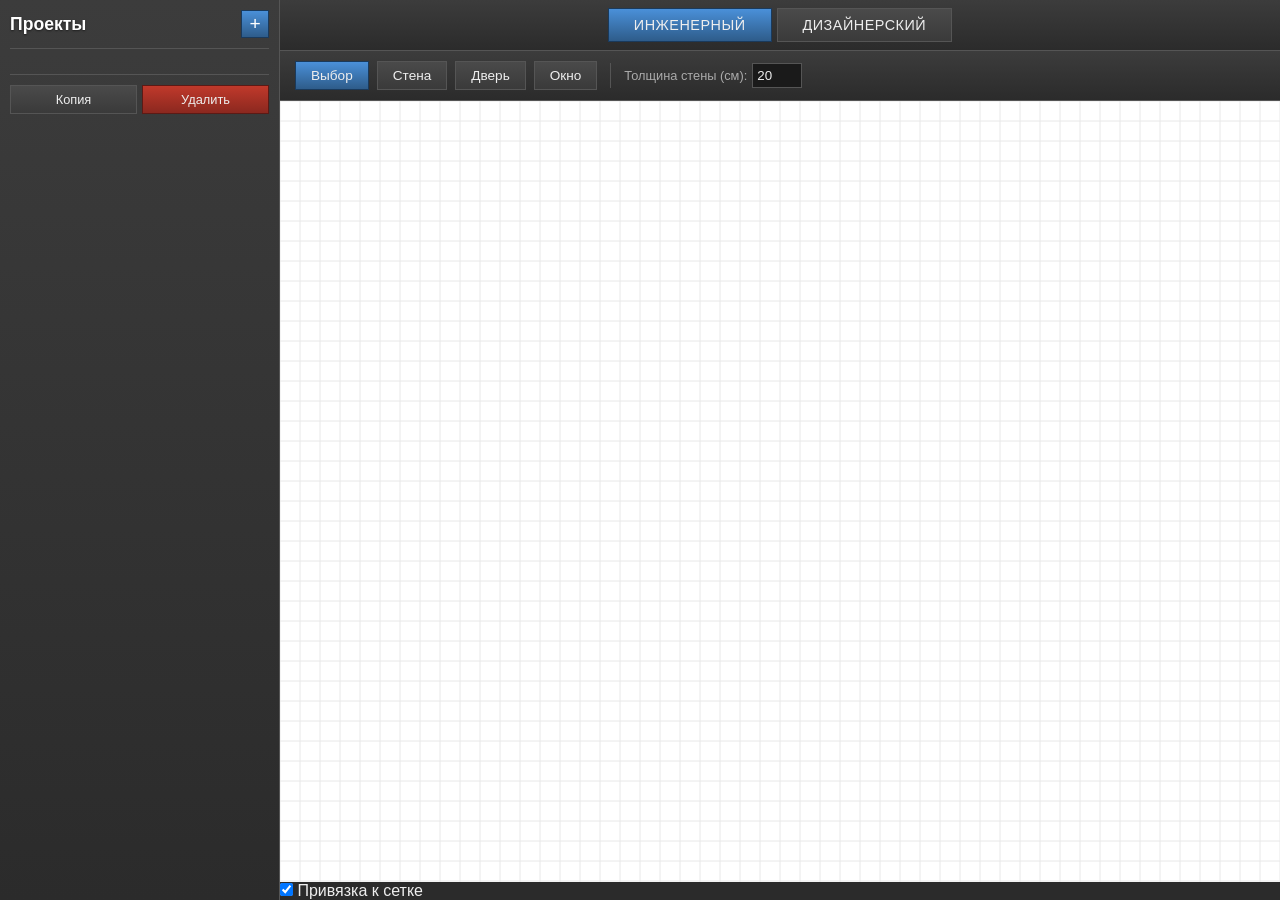
==== commit 95ac7262: "update branch" ====
--- a/index.html
+++ b/index.html
@@ -12,12 +12,15 @@
         <aside id="sidebar">
             <div class="panel-header">
                 <h2>Проекты</h2>
-                <button id="btn-new-project" title="Новый проект">+</button>
+                <button id="newProjectBtn" title="Новый проект">+</button>
             </div>
-            <ul id="project-list"></ul>
+            <ul id="projectsList"></ul>
             <div class="project-actions">
-                <button id="btn-duplicate">Копия</button>
-                <button id="btn-delete" class="danger">Удалить</button>
+                <button id="duplicateProjectBtn">Копия</button>
+                <button id="deleteProjectBtn" class="danger">Удалить</button>
+            </div>
+            <div id="selectedProjectInfo" class="hidden">
+                <div id="currentProjectName"></div>
             </div>
         </aside>
 
@@ -34,18 +37,19 @@
             <!-- Панель инструментов -->
             <div id="toolbar-container">
                 <div id="toolbar-engineering" class="toolbar-section">
-                    <button class="tool-btn active" data-tool="select" title="Выбор">Выбор</button>
-                    <button class="tool-btn" data-tool="wall" title="Стена">Стена</button>
-                    <button class="tool-btn" data-tool="door" title="Дверь">Дверь</button>
-                    <button class="tool-btn" data-tool="window" title="Окно">Окно</button>
+                    <button class="tool-btn active" id="selectTool" data-tool="select" title="Выбор">Выбор</button>
+                    <button class="tool-btn" id="wallTool" data-tool="wall" title="Стена">Стена</button>
+                    <button class="tool-btn" id="doorTool" data-tool="door" title="Дверь">Дверь</button>
+                    <button class="tool-btn" id="windowTool" data-tool="window" title="Окно">Окно</button>
                     <div class="tool-separator"></div>
                     <label class="tool-label">Толщина стены (см):
-                        <input type="number" id="wall-thickness" value="20" min="5" max="50">
+                        <input type="number" id="wallThickness" value="20" min="5" max="50">
                     </label>
+                    <div id="toolInfo" class="tool-info"></div>
                 </div>
 
                 <div id="toolbar-designer" class="toolbar-section hidden">
-                    <button class="tool-btn active" data-tool="select" title="Выбор">Выбор</button>
+                    <button class="tool-btn active" id="selectToolDesigner" data-tool="select" title="Выбор">Выбор</button>
                     <div class="tool-separator"></div>
                     <span class="tool-label">Мебель:</span>
                     <button class="tool-btn" data-furniture-category="sofas">Диваны</button>
@@ -61,15 +65,32 @@
 
             <!-- Холст -->
             <div id="canvas-container">
-                <canvas id="plan-canvas"></canvas>
+                <canvas id="planCanvas"></canvas>
             </div>
 
             <!-- Контекстная панель свойств -->
-            <aside id="properties-panel" class="hidden">
+            <aside id="propertiesPanel" class="hidden">
                 <h3>Свойства</h3>
-                <div id="prop-content"></div>
+                <div id="propertiesContent"></div>
                 <button id="btn-delete-obj" class="danger">Удалить объект</button>
             </aside>
+
+            <!-- Модальное окно -->
+            <div id="modalOverlay" class="modal-overlay hidden">
+                <div class="modal-window">
+                    <h3 id="modalTitle">Новый проект</h3>
+                    <input type="text" id="modalInput" placeholder="Название проекта">
+                    <div class="modal-buttons">
+                        <button id="modalCancelBtn">Отмена</button>
+                        <button id="modalConfirmBtn">OK</button>
+                    </div>
+                </div>
+            </div>
+
+            <!-- Панель ввода имени комнаты -->
+            <div id="roomNameInput" class="hidden">
+                <input type="text" id="roomNameField" placeholder="Имя комнаты">
+            </div>
 
             <!-- Панель библиотеки мебели (для дизайнерского режима) -->
             <aside id="library-panel" class="hidden">
@@ -150,6 +171,13 @@
                     </div>
                 </div>
             </aside>
+            
+            <!-- Чекбокс привязки к сетке -->
+            <div class="snap-control">
+                <label>
+                    <input type="checkbox" id="snapToGrid" checked> Привязка к сетке
+                </label>
+            </div>
         </main>
     </div>
     <script src="app.js"></script>
